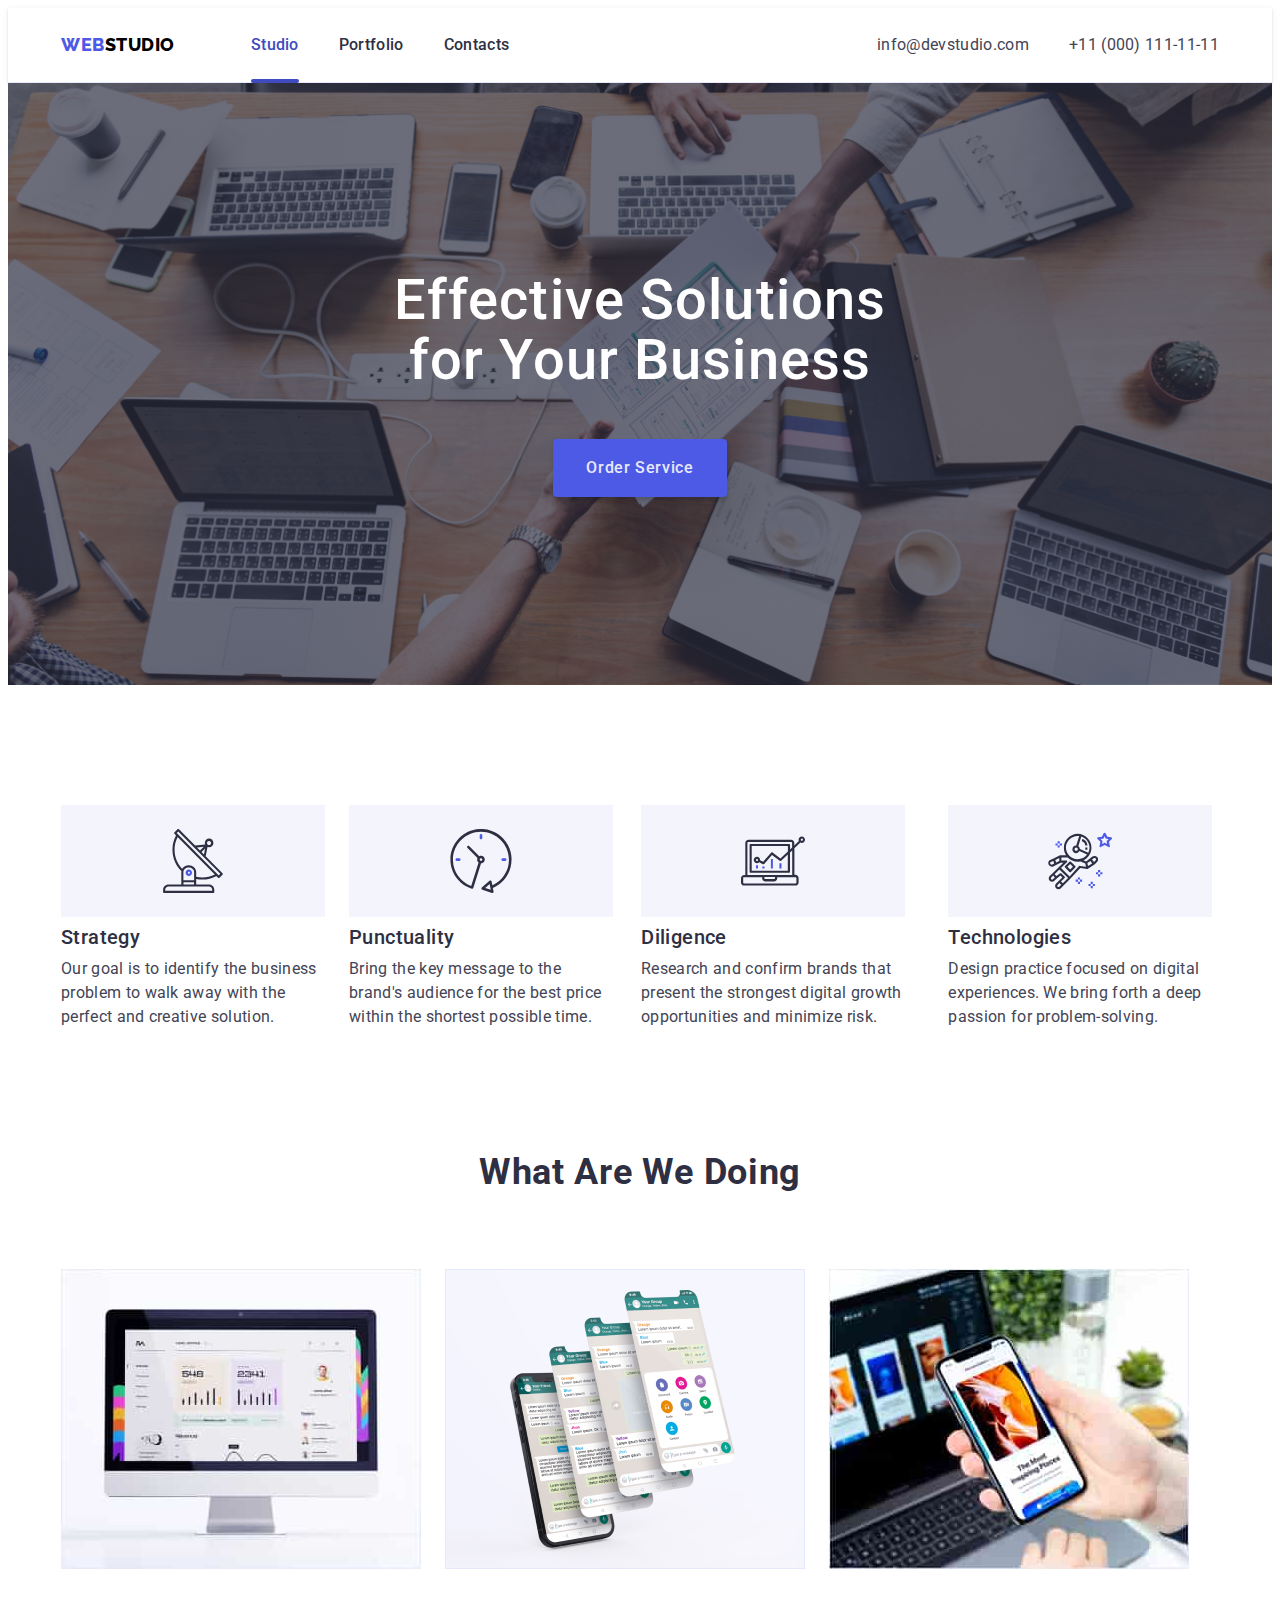
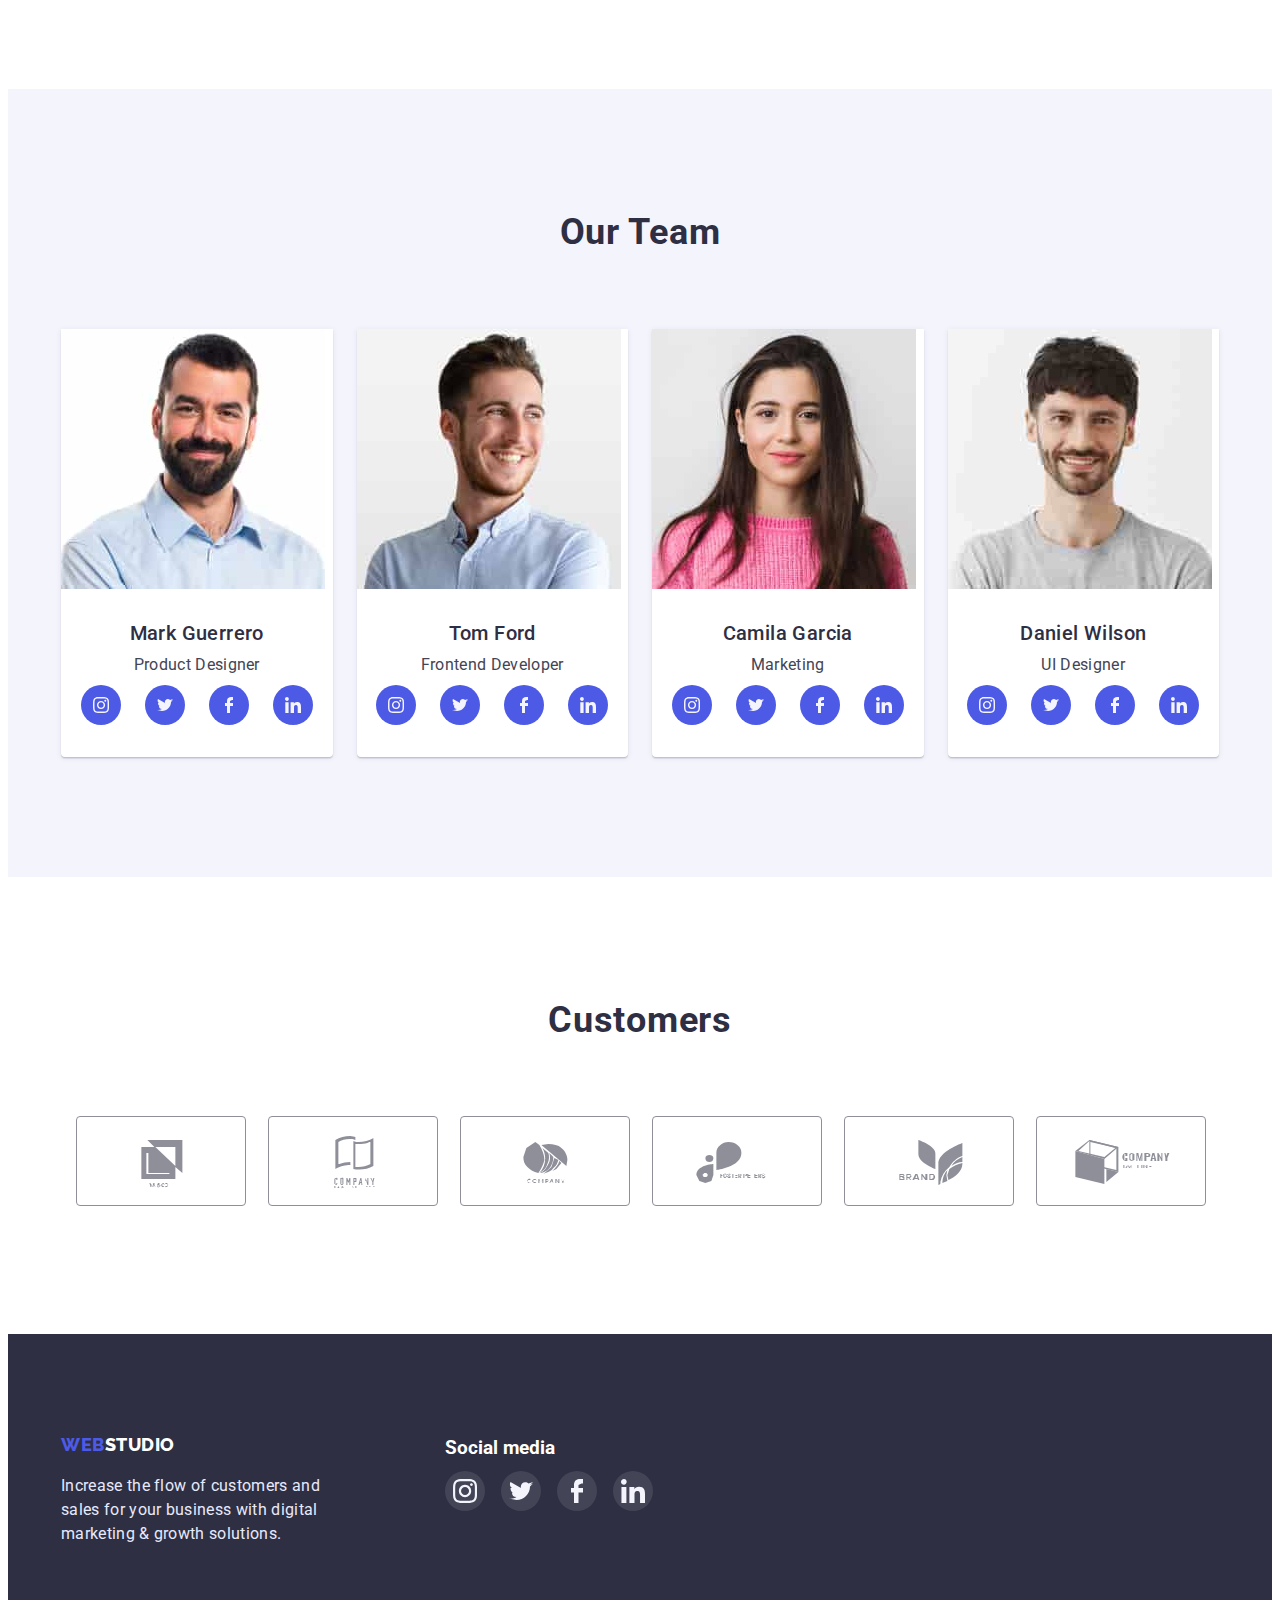
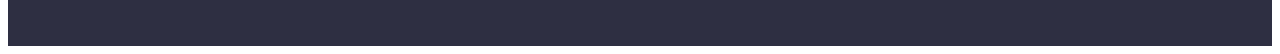
==== index.html @ a44767cc "1" ====
<!DOCTYPE html>
<html lang="en">
<head>
  <meta charset="UTF-8">
  <meta http-equiv="X-UA-Compatible" content="IE=edge">
  <meta name="viewport" content="width=device-width, initial-scale=1.0">
  <title>WebStudio</title>

  <link rel="preconnect" href="https://fonts.googleapis.com">
  <link rel="preconnect" href="https://fonts.gstatic.com" crossorigin>
  <link href="https://fonts.googleapis.com/css2?family=Raleway:wght@800&family=Roboto:wght@400;500;700;900&display=swap" rel="stylesheet">

 <link rel="stylesheet" href="https://cdnjs.cloudflare.com/ajax/libs/modern-normalize/1.1.0/modern-normalize.min.css" 
  integrity="sha512-wpPYUAdjBVSE4KJnH1VR1HeZfpl1ub8YT/NKx4PuQ5NmX2tKuGu6U/JRp5y+Y8XG2tV+wKQpNHVUX03MfMFn9Q=="
  crossorigin="anonymous"
  referrerpolicy="no-referrer" />

  <link rel="stylesheet" href="./css/styles.css">
</head>
<body>
  <header class="header">
    <div class="container">
      <div class="header-container">
    <nav class="header-nav">
      <a class="webstudio-stayll" href="./index.html"> <span class="header-web">Web</span><span class="header-studio">Studio</span></a>
      <ul class="header-menu">
       <li><a class="header-link carent" href="">Studio</a></li>
       <li><a class="header-link" href="./portfolio.html">Portfolio</a></li>
       <li><a class="header-link" href="">Contacts</a></li>
      </ul>
    </nav>
    <address class="address-all" >
      <ul class="header-menu">
        <li><a class="header-address" href="mailto:info@devstudio.com">info@devstudio.com</a></li>
        <li><a class="header-address" href="tel:+110001111111">+11 (000) 111-11-11</a></li>      
      </ul>
    </address>
    </div>
    </div>
  </header>
  <main>
   <section class="maim-stayl">
    <div class="container">
      <h1 class="main-title">Effective Solutions <br/>
        for Your Business</h1>
        <button  type="button"class="test-button"data-modal-open>Order Service</button>
    </div>
   </section>   
      <section class="section">
        <div class="container">
        <h2 class="visually-hidden">Advantages</h2>
      <ul class="hidden-container">
        <li class="section-hider-our">
          <div class="icon-item">
            <svg class="icon-svg">
              <use href="./images/icons.svg#icon-icon1"></use>
            </svg>
          </div>
           <h3 class="section-title-our">Strategy</h3>
           <p class="section-text-our" >Our goal is to identify the business
              problem to walk away with the perfect and creative solution.</p>

        </li>
        <li class="section-hider-our">
          <div class="icon-item">
            <svg class="icon-svg">
              <use href="./images/icons.svg#icon-icon2"></use>
            </svg>
          </div>
          <h3 class="section-title-our" >Punctuality</h3>
          <p class="section-text-our">Bring the key message to the brand's audience for the best price within the shortest possible time.</p>
        </li>
        <li class="section-hider-our">
          <div class="icon-item">
            <svg class="icon-svg">
              <use href="./images/icons.svg#icon-icon3"></use>
            </svg>
          </div>
          <h3 class="section-title-our" >Diligence</h3>
          <p class="section-text-our" >Research and confirm brands that present the strongest digital growth opportunities and minimize risk.</p>
        </li>
        <li class="section-hider-our">
          <div class="icon-item">
            <svg class="icon-svg">
              <use href="./images/icons.svg#icon-icon4"></use>
            </svg>
          </div>
           <h3 class="section-title-our" >Technologies</h3>
            <p class="section-text-our">Design practice focused on digital experiences. We bring forth a deep passion for problem-solving.</p>
        </li>
      </ul>   
        </div>                                           
    </section>
    <section class="section-doing" >
      <div class="container">
       <h2 class="section-styl">What are we doing</h2>  
       <ul class="doing-container"> 
         <li><img src="./images/rectangle70.jpg" alt="rectangle70" width="360" height="300"></li>
         <li><img src="./images/rectangle71.jpg" alt="rectangle71" width="360" height="300"></li>
         <li><img src="./images/rectangle72.jpg" alt="rectangle72" width="360" height="300"></li>
       </ul> 
       </div>
    </section>
    <section class="section-team">
      <div class="container">
      <h2 class="section-styl">Our Team</h2>
      <ul class="container-section-fon">              
        <li class="section-fon" >
          <img src="./images/img1.jpg" alt="Mark" width="264" height="260"/>
         <div class="total-info">
          <h3 class="section-title">Mark Guerrero</h3>
          <p class="section-text">Product Designer</p>   

         <ul class="social-list">
          <li class="social-item">
            <a class="social-link" href="">
            <svg class="social-icon">
              <use href="./images/icons.svg#icon-instagram"></use>
            </svg>
          </a></li>
          <li class="social-item" >
            <a class="social-link"  href="">
            <svg class="social-icon">
              <use href="./images/icons.svg#icon-twitter"></use>
            </svg>
          </a></li>
          <li class="social-item">
            <a class="social-link" href="">
            <svg class="social-icon" >
              <use href="./images/icons.svg#icon-facebook"></use>
            </svg>
          </a></li>
          <li class="social-item">
            <a class="social-link" href="">
            <svg class="social-icon">
              <use href="./images/icons.svg#icon-linkedin"></use>
            </svg>
          </a></li>
         </ul>

          </div>
        </li>
        <li class="section-fon">
          <img src="./images/img2.jpg" alt="Tom" width="264" height="260"/>
          <div class="total-info">
          <h3 class="section-title">Tom Ford</h3>
          <p class="section-text">Frontend Developer</p>
          <ul class="social-list">
            <li class="social-item">
              <a class="social-link" href="">
              <svg class="social-icon">
                <use href="./images/icons.svg#icon-instagram"></use>
              </svg>
            </a></li>
            <li class="social-item" >
              <a class="social-link"  href="">
              <svg class="social-icon">
                <use href="./images/icons.svg#icon-twitter"></use>
              </svg>
            </a></li>
            <li class="social-item">
              <a class="social-link" href="">
              <svg class="social-icon" >
                <use href="./images/icons.svg#icon-facebook"></use>
              </svg>
            </a></li>
            <li class="social-item">
              <a class="social-link" href="">
              <svg class="social-icon">
                <use href="./images/icons.svg#icon-linkedin"></use>
              </svg>
            </a></li>
           </ul>
          </div>
        </li>
        <li class="section-fon" >
           <img src="./images/img3.jpg" alt="Camila" width="264" height="260"/>
           <div class="total-info">
            <h3 class="section-title">Camila Garcia</h3>
             <p class="section-text">Marketing</p>
             <ul class="social-list">
              <li class="social-item">
                <a class="social-link" href="">
                <svg class="social-icon">
                  <use href="./images/icons.svg#icon-instagram"></use>
                </svg>
              </a></li>
              <li class="social-item" >
                <a class="social-link"  href="">
                <svg class="social-icon">
                  <use href="./images/icons.svg#icon-twitter"></use>
                </svg>
              </a></li>
              <li class="social-item">
                <a class="social-link" href="">
                <svg class="social-icon" >
                  <use href="./images/icons.svg#icon-facebook"></use>
                </svg>
              </a></li>
              <li class="social-item">
                <a class="social-link" href="">
                <svg class="social-icon">
                  <use href="./images/icons.svg#icon-linkedin"></use>
                </svg>
              </a></li>
             </ul>
             </div>
        </li>
          <li class="section-fon">
              <img src="./images/img4.jpg" alt="Daniel" width="264" height="260"/>
              <div class="total-info">
              <h3 class="section-title">Daniel Wilson</h3>
              <p class="section-text">UI Designer</p>
              <ul class="social-list">
                <li class="social-item">
                  <a class="social-link" href="">
                  <svg class="social-icon">
                    <use href="./images/icons.svg#icon-instagram"></use>
                  </svg>
                </a></li>
                <li class="social-item" >
                  <a class="social-link"  href="">
                  <svg class="social-icon">
                    <use href="./images/icons.svg#icon-twitter"></use>
                  </svg>
                </a></li>
                <li class="social-item">
                  <a class="social-link" href="">
                  <svg class="social-icon" >
                    <use href="./images/icons.svg#icon-facebook"></use>
                  </svg>
                </a></li>
                <li class="social-item">
                  <a class="social-link" href="">
                  <svg class="social-icon">
                    <use href="./images/icons.svg#icon-linkedin"></use>
                  </svg>
                </a></li>
               </ul>
              </div>
            </li>
            </div>
      </ul>  
      
        </div>                           
    </section>   
      <section class="section-customers">
        <div class="container">
        <h2 class="section-styl">Customers</h2>
        <ul class="customers-container">
          <li class="customers-itam">
            <a class="customers-link" href="">
            <svg class="customers-cli">
              <use href="./images/icons.svg#icon-logo1"></use>
            </svg>
          </a>
        </li>
          <li class="customers-itam">
            <a class="customers-link" href="">
            <svg class="customers-cli" >
              <use href="./images/icons.svg#icon-logo2"></use>
            </svg>
          </a>
        </li>
        <li class="customers-itam">
          <a class="customers-link" href="">
          <svg class="customers-cli" >
            <use href="./images/icons.svg#icon-logo3"></use>
          </svg>
        </a>
      </li>
      <li class="customers-itam">
        <a class="customers-link" href="">
        <svg class="customers-cli" >
          <use href="./images/icons.svg#icon-logo4"></use>
        </svg>
      </a>
    </li>
    <li class="customers-itam">
      <a class="customers-link" href="">
      <svg class="customers-cli" >
        <use href="./images/icons.svg#icon-logo5"></use>
      </svg>
    </a>
  </li>
  <li class="customers-itam">
    <a class="customers-link" href="">
    <svg class="customers-cli" >
      <use href="./images/icons.svg#icon-logo6"></use>
    </svg>
  </a>
</li>
        </ul>
        </div>
      </section>          
  </main>
  <footer class="footer-stayl">
    <div class="container">   
      <div class="info-footer">
    <a class="webstudio-stayll" href="./index.html"> 
      <span class="footet-web">Web</span><span class="footer-studio">Studio</span>
    </a>
    <p class="footer-text">Increase the flow of customers and sales for your 
      business with digital marketing & growth solutions.
    </p>
    </div>
      <div class=" Social-footer">
    <h3 class="social-media">Social media</h3>
    <ul class="social-list-footer">
      <li class="social-item-footer">
        <a class="social-link-footer" href="">
        <svg class="social-icon-footer">
          <use href="./images/icons.svg#icon-instagram"></use>
        </svg>
      </a></li>
      <li class="social-item-footer" >
        <a class="social-link-footer"  href="">
        <svg class="social-icon-footer">
          <use href="./images/icons.svg#icon-twitter"></use>
        </svg>
      </a></li>
      <li class="social-item-footer">
        <a class="social-link-footer" href="">
        <svg class="social-icon-footer" >
          <use href="./images/icons.svg#icon-facebook"></use>
        </svg>
      </a></li>
      <li class="social-item-footer">
        <a class="social-link-footer" href="">
        <svg class="social-icon-footer">
          <use href="./images/icons.svg#icon-linkedin"></use>
        </svg>
      </a></li>
     </ul>
     </div>
   </div>
  </footer>
<div class="backdrop is-hidden"data-modal>
  <div class="modal">
    <button class="modal-close" type="button"data-modal-close>
    <svg class="close-icon">
      <use href="./images/icons.svg#icon-close"></use>
    </svg></button>
    
     <div class="name-modal-box"> 
      
    <h2 class="name-modal">Leave your contacts and we will call you back</h2>
    
    <form name="contact-form" autocomplete="off"novalidate >    

             
      <label class="label" for="user-name">Name
      <div class="contact-form-all">
         <input class="input-all" id="user-name" type="text" name="user-name"id="user-comment" />
          <svg class="contact-form-icon" >
            <use href="./images/icons.svg#icon-person"></use>
          </svg>
          </div></label>

         <label class="label" for="user-phone">Phone
         <div class="contact-form-all">
         <input class="input-all" id="user-name" type="text" name="user-name"id="user-comment" />
          <svg class="contact-form-icon" >
            <use href="./images/icons.svg#icon-phone"></use>
          </svg>
          </div></label>

        
         <label class="label" for="user-email">Email
         <div class="contact-form-all">
          <input class="input-all" id="user-name" type="text" name="user-name"id="user-comment" />
           <svg class="contact-form-icon" >
             <use href="./images/icons.svg#icon-email"></use>
           </svg>
           </div></label>
         </form>

          <form class="label-comment">
         <label class="label textarea-all " for="user-comment">Comment
         <textarea class="textarea"name="user-comment" id="user-comment"placeholder="Text input"
         ></textarea></label>
        </form>

        <form class="rivat-all">
          <p class="rivat">I accept the terms and conditions of the Privacy Policy</p>
        </form>

        <div class="button-submit-bloc">
          <button class="button-submit test-button" type="submit">Send</button>
        </div>
  
      
</div>
  <script src="./js/modal.js"></script>
 </body>
</html>
---- css/styles.css ----
:root{
  --first-bg-color: #4D5AE5;
  --bg-color: #404BBF;
  --titli-text-color:#2E2F42;
  --color-social: #31D0AA;
  --primary-text-color: #434455;
  --color-grau: #8e8f99;
  --cecond-tx-color: #E7E9FC;
  --second-bg-color:#F4F4FD;
  --accent-color:#FFFFFF;
  --color-background-primary:#FFFFFF;
}
ul{
  margin: 0;
  padding: 0;
  list-style-type:none ;
}
p,h1,h2,h3,h4,h5,h6{
  margin-top: 0;
  margin-bottom: 0px;
}
  
img{
  max-width: 100%;
 height: auto;
 display: block;
 object-fit: cover;
}
body{
  color:var(--primary-text-color) ;
  background-color:var(--accent-color);
  font-family:'Roboto',sans-serif;
  font-weight: 400;
  font-size: 16px;
  line-height: 1.5;
}
.webstudio-stayll{
  text-decoration:none ;
  font-family:'Raleway',sans-serif;
  font-weight: 800;
  font-size: 18px;
  line-height:1.33; 
  letter-spacing:0.03em;
  text-transform: uppercase;
}
.header{
  border-bottom:1px solid var(--cecond-tx-color);
  box-shadow:0px 2px 1px rgba(46, 47, 66, 0.08), 0px 1px 1px rgba(46, 47, 66, 0.16), 0px 1px 6px rgba(46, 47, 66, 0.08);
}
.header-web{
  color:var(--first-bg-color);
}
.header-studio{
  color: #000;
}
.container{
  width: 100%;
  max-width: 1158px;
  margin: 0 auto;
  padding: 0 15px ;
}
.container-section-fon{
  display: flex;
    max-width: 100%;
    gap: 24px;
}
.header-container{
  display: flex;
  align-items: center;
}
.section-hider-our{
  flex-basis:calc((100%-72px)/4);
}
.header-nav{
  display: flex;
  align-items: center;
  gap: 76px; 
}
.address-all{
  margin-left: auto;
}
.header-menu{
  display: flex;
  gap: 40px;
}
.header-link{
  text-decoration:none ;
  color:var(--titli-text-color);
   font-weight: 500;
   font-size: 16px;
   line-height:1.5;
  padding-top: 25px;
  padding-bottom: 25px;
  letter-spacing: 0.02em;
  display: block;
position: relative;
transition: color 250ms  cubic-bezier(0.4, 0, 0.2, 1);
}

.carent::after{
  position: absolute;
  bottom: -1px;
  display: block;
  border-radius: 2px;
  width: 100%;
  height: 4px;
  background-color:currentColor; 
  content:'' ;
  color:var(--bg-color);
}

.header-link:hover,
.header-link:focus {
color:var(--bg-color);
}
.carent{
color: var(--bg-color);
}

.header-address:last-child{
  text-decoration:none ;
  color:var(--primary-text-color);
   letter-spacing: 0.02em;
   font-style: normal;
   padding: 24px 0px;
   display: block;
   transition: color 250ms  cubic-bezier(0.4, 0, 0.2, 1);
   
   }
  .header-address:last-child:hover,
  .header-address:last-child:focus{
    color: var(--bg-color);
    
  }
.maim-stayl{
  padding: 188px 0;
  text-align: center;
  background-color: var(--titli-text-color);
  background-image:linear-gradient(rgba(46, 47, 66, 0.7),rgba(46, 47, 66, 0.7)),
   url(../images/people-office.jpg);
  background-repeat: no-repeat;
  background-position: center; 
  background-size:cover;
  max-width: 1440px;
  margin: auto;
} 
 
.main-title {
  color:var(--accent-color);
  font-weight: 500;
  font-size: 56px;
  line-height:1.07;
  letter-spacing:0.02em;
  margin-bottom: 48px;
  text-align: center;
  font-style: normal;
}
.test-button {
background-color:var(--first-bg-color);
color:var(--cecond-tx-color);
border-radius: 4px;
font-family:inherit;
letter-spacing:0.04em;
font-size:16px;
line-height:1.5;
cursor: pointer;
padding: 16px 32px;
font-weight: 500;
border: 1px solid  transparent;
box-shadow: 0px 4px 4px rgba(0, 0, 0, 0.15);
transition: background-color 250ms  cubic-bezier(0.4, 0, 0.2, 1);;
}

.test-button:hover,
.test-button:focus {

background-color: var(--bg-color);

}
.section{
 padding-top: 120px;
}
.section-doing{
  padding-top:  120px;
  padding-bottom: 120px;
}
.secteon{
  padding-top: 96px;
  padding-bottom: 120px;
}
.visually-hidden {
  position: absolute;
    white-space: nowrap;
    width: 1px;
    height: 1px;
    overflow: hidden;
    border: 0;
    padding: 0;
    clip: rect(0 0 0 0);
    clip-path: inset(50%);
    margin: -1px;
}
.hidden-container{
  display: flex;
  gap: 24px;
}
.section-decor a {
  text-decoration: none; 
}
.section-decor{
  display: flex;
  flex-wrap: wrap;
  gap: 48px 24px;
}
.section-decor-ferst{
  flex-basis:calc((100% - 48px) / 3);
}
.section-decor-shad{
  display: block;
  transition:box-shadow 250ms  cubic-bezier(0.4, 0, 0.2, 1);
}
.decor-pfoto{
  padding:  32px 16px;
  border: 1px solid var(--cecond-tx-color);
  border-top: none; 
}
.decor-description{
  position: absolute;
  top: 0;
  left: 0;
  width: 100%;
  height: 100%;
  background-color:var(--first-bg-color) ;
  color: var(--second-bg-color);
  transform: translateY(100%);
  transition: transform 250ms;
transition-timing-function: cubic-bezier(0.4, 0, 0.2, 1);
}
.section-decor-shad:hover
.decor-description{
  transform: translateY(0);
}
.decor-imge{
position: relative;
overflow: hidden;
}
.decor-imge-info{
  width: 296px;
  height: 96px;
  text-align: left;
  padding-left: 32px;
  padding-top:  40px; 
}
.section-decor-shad:hover{
box-shadow:0px 1px 6px rgba(46, 47, 66, 0.08), 0px 1px 1px rgba(46, 47, 66, 0.16), 0px 2px 1px rgba(46, 47, 66, 0.08); ;
}
.section-title{
  color:var(--titli-text-color); 
   font-weight: 500;
   font-size: 20px;
   line-height:1.2;
   letter-spacing:0.02em;
   margin: 0 auto;
   text-align: center;
}
.section-title-our{
  color:var(--titli-text-color); 
   font-weight: 500;
   font-size: 20px;
   line-height:1.2;
   letter-spacing:0.02em;   
}
.section-title-pfoto{
  color:var(--titli-text-color); 
   font-weight: 500;
   font-size: 20px;
   line-height: 1.2;
   letter-spacing: 0.02em;  
}
.section-text-pfoto{
  color:var(--primary-text-color);
  font-size: 16px;
  line-height:1.5;
  letter-spacing:0.02em;
  margin-top: 8px;
}
.section-text-our{
  color:var(--primary-text-color);
 font-size: 16px;
 line-height:1.5;
 letter-spacing:0.02em;
 margin-top: 8px;
 }
.section-text{
 color:var(--primary-text-color);
 font-size: 16px;
 line-height:1.5;
 letter-spacing:0.02em;
text-align: center;
margin-top: 8px;
}
.section-styl{
  color:var(--titli-text-color);
   font-weight: 700;
   font-size: 36px;
   line-height:1.33;
   letter-spacing:0.02em;
   text-align: center;
   text-transform: capitalize;
   margin-bottom: 72px;
}
.doing-container{
  display: flex;
  gap: 24px;
}
.about-piple{
  background-color:var(--second-bg-color);
}
.team-container{
  width: 1158px;
  padding-left: 15px;
  padding-right: 15px;
  margin-left: auto;
  margin-right: auto;
  display: flex;
  gap: 24px; 
}
.section-team{
background-color:var(--second-bg-color); 
padding: 120px 0;
}
/* cоц сети */
.social-list{
  display: flex;
  gap: 24px;
  justify-content: center;
  margin-top: 8px;
}
.social-icon {
width: 16px;
height: 16px;
fill: var(--color-background-primary);
}
.social-item {
  width: 40px;
  height: 40px;
}
.social-link {
  display:flex;
  align-items: center;
  justify-content: center;
  width: 100%;
  height: 100%;
  background-color: var(--first-bg-color);
  border-radius:50%; 
  transition:background-color 250ms  cubic-bezier(0.4, 0, 0.2, 1); ;
}
.footer-stayl{
  background-color:var(--titli-text-color);
gap: 120px;
padding-top: 100px;
padding-bottom: 100px;   
}
.footer-stayl .container{
  display: flex;
}
.section-fon{
  background-color:var(--accent-color);
 flex-basis:calc((100% - 72px) / 4);
 border-radius:  0px 0px 4px 4px;
 box-shadow: 0px 1px 6px rgba(46, 47, 66, 0.08), 0px 1px 1px rgba(46, 47, 66, 0.16), 0px 2px 1px rgba(46, 47, 66, 0.08);
}
.total-info{
text-align: center;
padding-top: 32px;
padding-bottom: 32px;
}
.webstudio-stayll{
  color:var(--accent-color);
   font-family:'Raleway', sans-serif;
   font-weight: 800;
   font-size: 18px;
   line-height:1.16;
   letter-spacing:0.03em; 
}
.footer-studio{
  color:var(--accent-color); 
}
.footet-web{
  color:var(--first-bg-color);
}
.footer-text{
  color:var(--cecond-tx-color) ;
   font-size: 16px;
   line-height:1.5;
   letter-spacing:0.02em;
   width: 264px;  
   margin-top: 16px;
}

.button-secondary{
  background-color:var(--second-bg-color);
  color:var(--first-bg-color);
  border-radius: 4px;
   font-family:'Roboto', sans-serif;
   font-style: normal;
   font-weight: 500;
   font-size: 16px;
   line-height:1.5;
   cursor: pointer;
   letter-spacing:0.04em ;
   padding: 12px 24px;
   height: 48px;
   border: 1px solid var(--cecond-tx-color);
   transition-property:background-color,color, border-color, box-shadow;
   transition-duration: 250ms  cubic-bezier(0.4, 0, 0.2, 1);
   transition-timing-function: cubic-bezier(0.4, 0, 0.2, 1); 
} 
.button-secondary:hover,
.button-secondary:focus{
  background-color:var(--first-bg-color);
  color: var(--accent-color);
  border-color: transparent;
  box-shadow:0px 3px 1px rgba(0, 0, 0, 0.1),
   0px 2px 1px rgba(0, 0, 0, 0.08),
   0px 2px 2px rgba(0, 0, 0, 0.12); 
}
.button-menu{
    display:flex;
    flex-direction: row;
    justify-content: center;
    align-items: center;
    gap: 24px;
    margin-bottom: 72px;    
}
.customers-container{
  display: flex;
  justify-content: center;
  gap: 24px;
}
.customers-itam{
 width: 168px; 
 height: 88px; 
 
}
.customers-link{
  display: flex;
 width: 100%;
  height: 100%;
 justify-content: center;
 align-items: center;
 color: var(--color-grau);
 border: 1px solid var(--color-grau);
 border-radius: 4px;
 transition:color 250ms cubic-bezier(0.4, 0, 0.2, 1), border-color 250ms cubic-bezier(0.4, 0, 0.2, 1);
}
.customers-cli{
width: 104px;
height: 56px;
fill: currentColor;

}
.section-customers{
  padding-top: 120px;
  padding-bottom: 130px;
}

.customers-link:focus,
.customers-link:hover{
  color:var(--first-bg-color) ;
  border-color:var(--first-bg-color) ;
}
.icon-item{
  width:264px ;
  display: flex;
  justify-content: center;
  align-items: center;
  height: 112px;
  margin-bottom: 8px ;
  background-color:var(--second-bg-color);
}
.icon-svg{
  width: 64px;
  height: 64px;
}
.Social-footer{
  width: 208px;
  height: 80px;
  margin-left: 120px;
  margin-right: auto;
}
.social-list-footer{
  display: flex;
  gap: 16px;
  justify-content: center;
  margin-top: 8px;
}
.social-icon-footer {
width: 24px;
height: 24px;
fill: var(--second-bg-color);
}
.social-item-footer {
  width: 40px;
  height: 40px;
}
.social-link-footer {
  display:flex;
  align-items: center;
  justify-content: center;
  width: 100%;
  height: 100%;
  background-color:var(--primary-text-color);
  border-radius:50%; 
  transition: background-color 250ms  cubic-bezier(0.4, 0, 0.2, 1);
}
.social-media{
  color: var(--color-background-primary);
}
 
 .social-link-footer:hover,
 .social-link-footer:focus{
  background-color: var(--color-social);
}
.social-link:hover,
.social-link:focus{
  background-color: var(--bg-color);
}
/*modal*/
.backdrop{
  position: fixed;
  left: 0;
  top: 0;
  width: 100%;
  height: 100%;
  padding: 20px 0;
 transition:opacitiy 250ms cubic-bezier(0.4, 0, 0.2, 1), visibility 250ms cubic-bezier(0.4, 0, 0.2, 1);
 background: rgba(46, 47, 66, 0.4); 
 opacity: 1;
}
.modal{
  display: flex;
  flex-direction: row-reverse;
  position: absolute;
  top: 50%;
  left: 50%;
  transform: translate(-50%, -50%);
 overflow: auto;
  width: 100%;
  height: 100%;
  padding: 20px 20px;
  max-width: 408px; 
  max-height: 576px; 
  background-color: #FcFcFc;
  box-shadow: 0px 1px 1px rgba(0, 0, 0, 0.14),
   0px 1px 3px rgba(0, 0, 0, 0.12), 
   0px 2px 1px rgba(0, 0, 0, 0.2); 
    border-radius:4px ;
    opacity: 1;
    transition: transform 520ms cubic-bezier(0.4, 0, 0.2, 1);
}
 .modal-close{
  position: absolute;
  height: 24px;
  width: 24px;
  border:1px solid rgba(0, 0, 0, 0.1); 
  border-radius: 50%;
  cursor: pointer;
  transition-property: color, background-color;
  background-color: var(--cecond-tx-color);
  color: black;
  transition-duration: 250ms;
  transition-timing-function: cubic-bezier(0.4, 0, 0.2, 1);
  }
.backdrop.is-hidden{
 opacity: 0;
 visibility: hidden;
 pointer-events: none;
}
.close-icon{
  width: 8px;
  height: 8px;
  fill: currentColor;
}
  .modal-close:hover, 
  .modal-close:focus{
  background-color: var(--first-bg-color);
  color: var(--second-bg-color);
}
.name-modal{
  
  font-family: inherit;
  font-style: normal;
  width: 360px;
  height: 24px ;
  font-size:16px ;
  font-weight: 500;
  line-height: 1.5;
  text-align:left;
  letter-spacing: 0.02em;
  color: var(--titli-text-color);

  
}
.name-modal-box{
   margin-top: 24px;
   padding-top: 24px;
   
}
.label{
  display: block;
  letter-spacing: 0.01em;
  color: var(--color-grau);
  margin-bottom: 8px;
  width: 360px;
  height: 58px;
  font-weight: 400;
  font-size: 12px;
  line-height: 14px;
}
.textarea{
  resize: none;
  width: 100%;
  height: 100%;
  border-radius: 4px;
}
.label-comment{
  width: 360px;
  height: 120px;
  
}
.contact-form-icon{
  width:18px ;
  height:18px ;
position: absolute;
left: 0;
top: 50%;


}
.contact-form-all{
 
  left: 0;
  right: 0;
  position: relative;
 
}
.input-all{
  padding-left: 16px;
  padding: 3px 0px 3px 0px;
  gap: 4px;
  width: 360px;
  height: 40px;
   border-radius: 4px;
  border:1.25px solid var(--color-grau); 
  
}
.contact-form-all:hover,
.contact-form-all:focus{
  color: var(--bg-color);
}
.button-submit{
  display: inline-block;
}
.button-submit-bloc{
  text-align: center;
  margin-top: 24px;
 
}
.rivat{
  display: flex;
  flex-direction: column;
  align-items: center;
  padding: 0px;
  gap: 8px;
  font-weight:400 ;
  font-size: 12px;
  margin-top: 16px;
  
}
.rivat-all{
  width: 360px;
  height: 16px;
 border:1px solid var(--color-grau);
  box-sizing: border-box;
}
.textarea-all{
  width: 360px;
  height: 138px; 
  
}
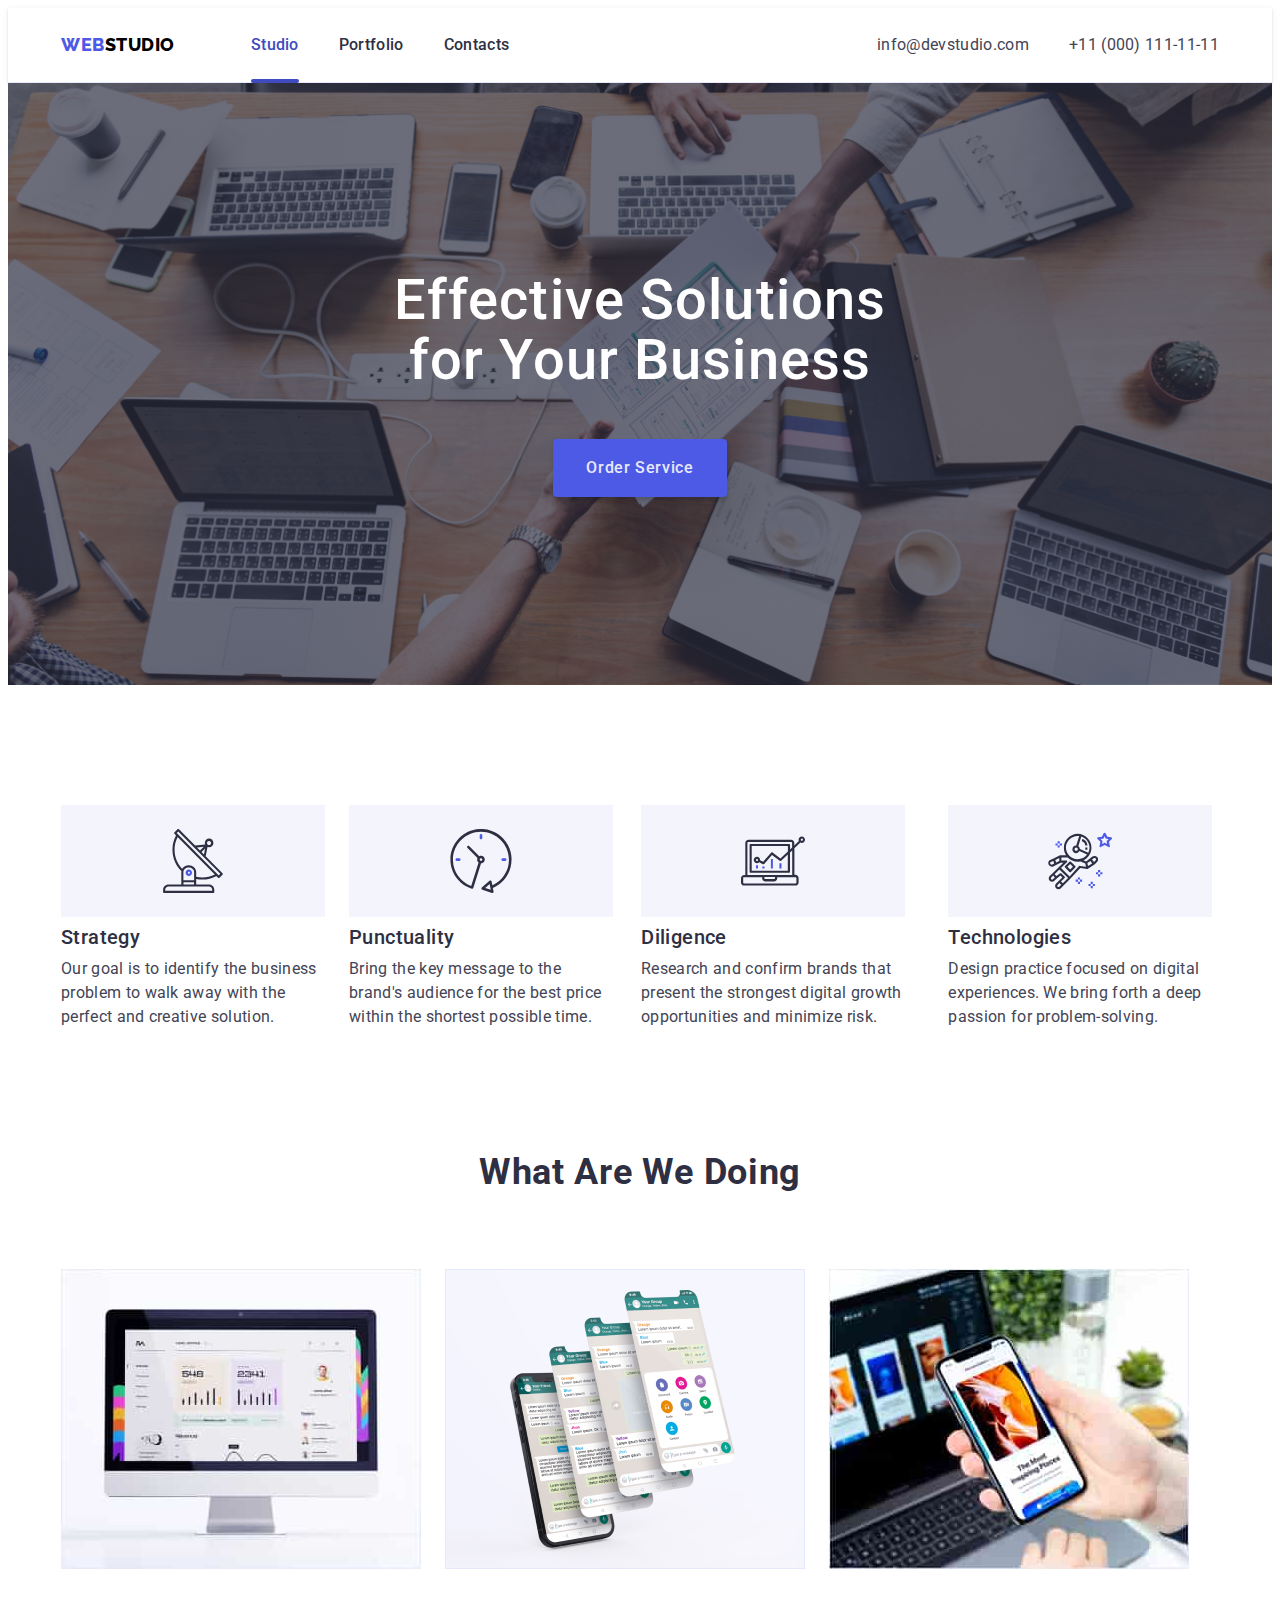
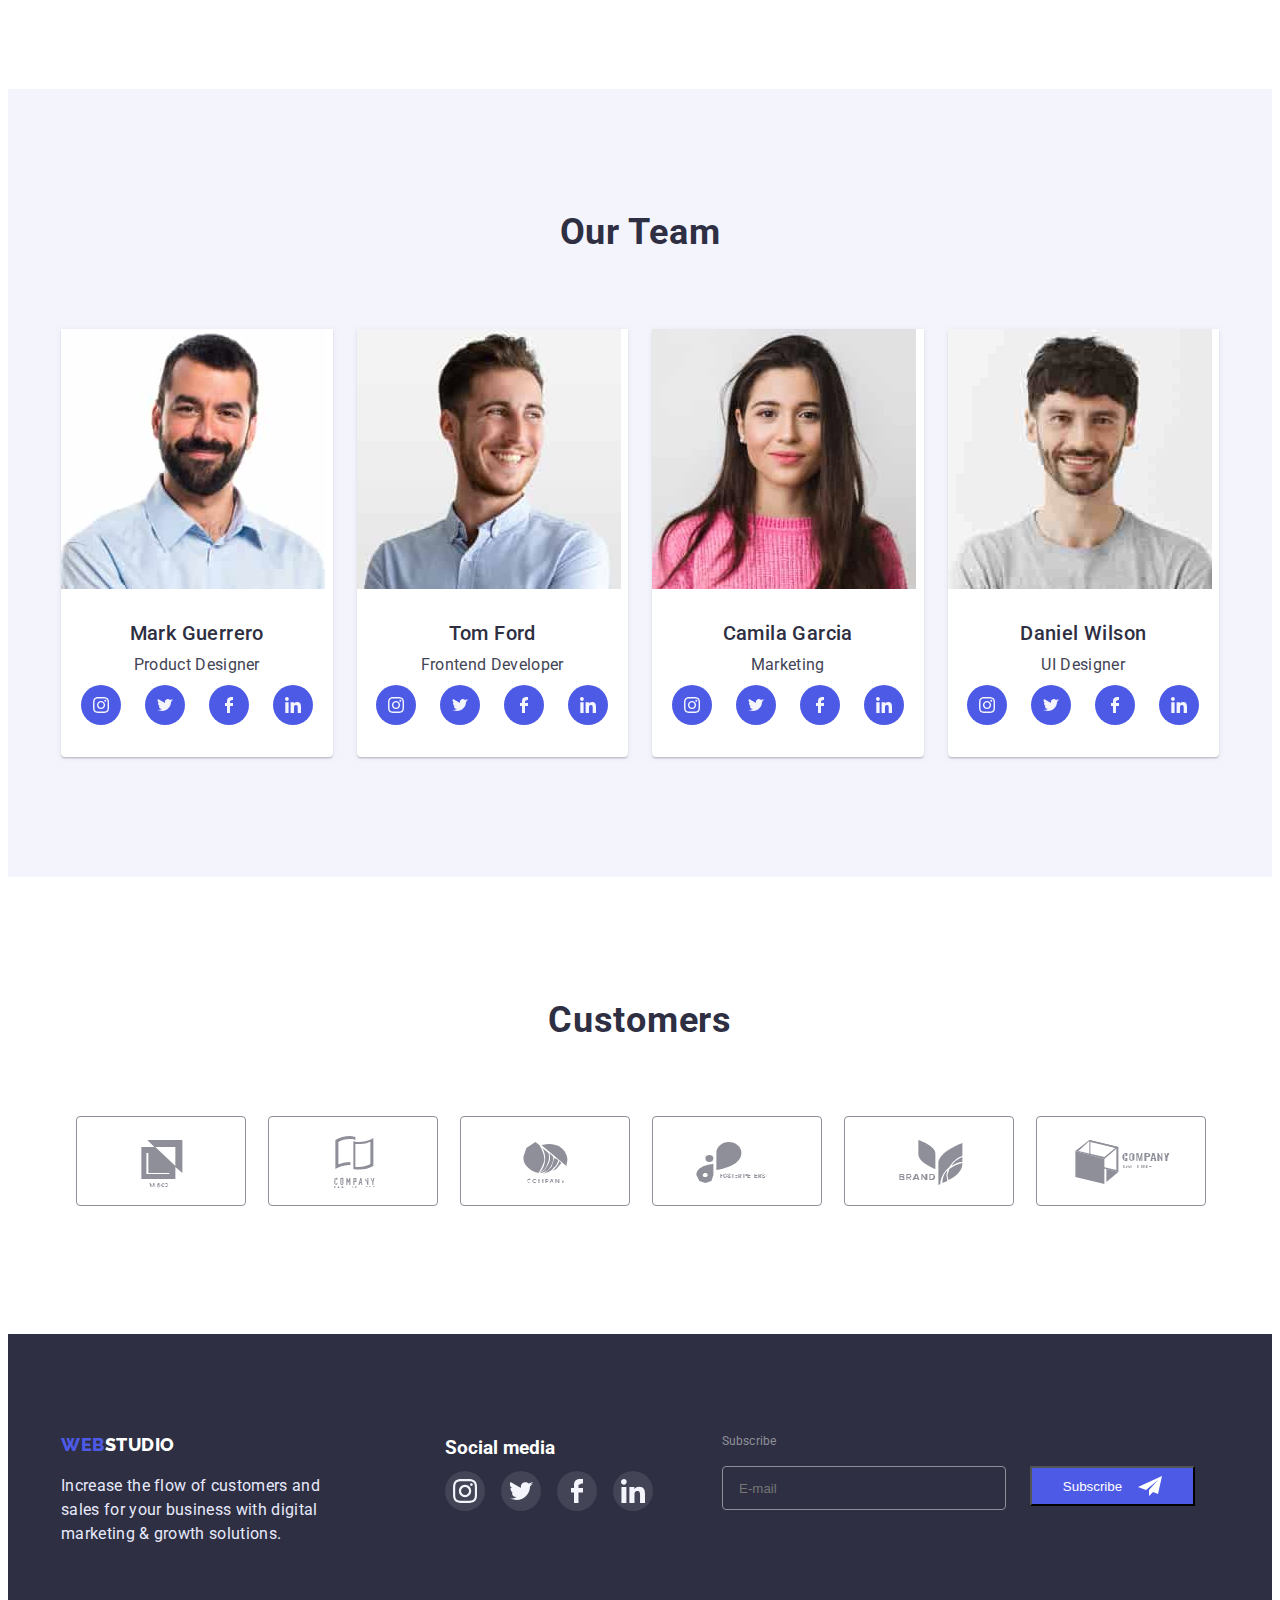
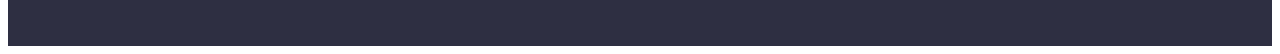
==== commit b1dcde0d: "1" ====
--- a/index.html
+++ b/index.html
@@ -333,6 +333,19 @@
       </a></li>
      </ul>
      </div>
+     <div>
+      <label class="label label-footer" for="user-email">Subscribe</label>
+        <div class="contact-form-all">
+         <input class="input-all input-all-footer" id="user-name" type="email" name="user-name"id="user-comment" placeholder="E-mail"/>
+          </div>
+     </div>
+     <div class="button-submit-bloc button-submit-bloc-footer">
+      <button class=" button-footer" type="submit">Subscribe
+        <svg class=" icon-footer">
+          <use href="./images/icons.svg#icon-frame"></use>
+        </svg>
+      </button>
+    </div>
    </div>
   </footer>
 <div class="backdrop is-hidden"data-modal>
@@ -346,50 +359,58 @@
       
     <h2 class="name-modal">Leave your contacts and we will call you back</h2>
     
-    <form name="contact-form" autocomplete="off"novalidate >    
-
-             
+    <form  name="contact-form" autocomplete="off"novalidate >  
+       <div class="label" >              
       <label class="label" for="user-name">Name
       <div class="contact-form-all">
-         <input class="input-all" id="user-name" type="text" name="user-name"id="user-comment" />
+         <input class="input-all" id="user-name" type="text" name="user-name"id="user-comment" autofocus required />
           <svg class="contact-form-icon" >
             <use href="./images/icons.svg#icon-person"></use>
           </svg>
-          </div></label>
-
-         <label class="label" for="user-phone">Phone
+          </div>
+        </label>
+         </div> 
+          <div class="label">
+          <label class="label" for="user-phone">Phone
          <div class="contact-form-all">
-         <input class="input-all" id="user-name" type="text" name="user-name"id="user-comment" />
+         <input class="input-all" id="user-name" type="tel" name="user-name"id="user-comment" />
           <svg class="contact-form-icon" >
-            <use href="./images/icons.svg#icon-phone"></use>
+            <use class="icon" href="./images/icons.svg#icon-phone"></use>
           </svg>
-          </div></label>
-
-        
+          </div>
+        </label>
+         </div>
+        <div class="label">
          <label class="label" for="user-email">Email
          <div class="contact-form-all">
-          <input class="input-all" id="user-name" type="text" name="user-name"id="user-comment" />
+          <input class="input-all" id="user-name" type="email" name="user-name"id="user-comment" />
            <svg class="contact-form-icon" >
              <use href="./images/icons.svg#icon-email"></use>
            </svg>
            </div></label>
-         </form>
-
-          <form class="label-comment">
-         <label class="label textarea-all " for="user-comment">Comment
-         <textarea class="textarea"name="user-comment" id="user-comment"placeholder="Text input"
-         ></textarea></label>
-        </form>
-
-        <form class="rivat-all">
-          <p class="rivat">I accept the terms and conditions of the Privacy Policy</p>
-        </form>
-
-        <div class="button-submit-bloc">
+           </div>       
+         <div class="label">
+         <label class="label-textarea-all " for="user-comment">Comment
+         <textarea class="textarea"name="user-comment" id="user-comment"placeholder="Text input"></textarea></label>   
+              </div>
+
+
+           <div class="form-checkbox label">
+            <label class="checkbox-labe">Iaccept the terms and conditions of the
+            <a class="privacy-policy" href="">Privacy Policy</a>
+           <input class="rivat-all"id="terms-conditions" type="checkbox" name="terms-conditions" checked >
+           <svg  class="checkbox-icon">
+            <use href="./images/icons.svg#icon-vecto"></use>
+           </svg>
+           <span class="checkbox-icon"></span>
+            </label>
+            </div>
+         
+        <div class="button-submit-bloc label">
           <button class="button-submit test-button" type="submit">Send</button>
         </div>
-  
-      
+   
+      </form>
 </div>
   <script src="./js/modal.js"></script>
  </body>
--- a/css/styles.css
+++ b/css/styles.css
@@ -414,7 +414,7 @@
    height: 48px;
    border: 1px solid var(--cecond-tx-color);
    transition-property:background-color,color, border-color, box-shadow;
-   transition-duration: 250ms  cubic-bezier(0.4, 0, 0.2, 1);
+   transition-duration: 250ms;
    transition-timing-function: cubic-bezier(0.4, 0, 0.2, 1); 
 } 
 .button-secondary:hover,
@@ -535,7 +535,7 @@
   width: 100%;
   height: 100%;
   padding: 20px 0;
- transition:opacitiy 250ms cubic-bezier(0.4, 0, 0.2, 1), visibility 250ms cubic-bezier(0.4, 0, 0.2, 1);
+ transition:opacity 250ms cubic-bezier(0.4, 0, 0.2, 1), visibility 250ms cubic-bezier(0.4, 0, 0.2, 1);
  background: rgba(46, 47, 66, 0.4); 
  opacity: 1;
 }
@@ -600,13 +600,17 @@
   text-align:left;
   letter-spacing: 0.02em;
   color: var(--titli-text-color);
-
+margin-bottom: 16px;
   
 }
 .name-modal-box{
    margin-top: 24px;
    padding-top: 24px;
    
+}
+/* cccccccccccccccccccccccc */
+.contact-form{
+  display: block;
 }
 .label{
   display: block;
@@ -618,47 +622,105 @@
   font-weight: 400;
   font-size: 12px;
   line-height: 14px;
-}
+  
+}
+
+.contact-form-all{
+ flex: none;
+ flex-grow: 0;
+  left: 0;
+  right: 0;
+  position: relative;
+ order: 1;
+ 
+}
+/*.contact-form-all{
+  display: flex;
+  flex-direction: column;
+  margin-bottom: 20px;
+}*/
+.input-all{
+  gap: 4px;
+  width: 100%;
+  height: 40px;
+   border-radius: 4px;
+   border: 1.25px solid #000000;
+   padding-left: 38px;
+}
+.contact-form-icon{
+  width: 18px;
+  height: 24px;
+  position: absolute;
+  left: 19px;
+transform: translateY(-50%);
+top: 50%;
+}
+
+.label:hover,
+.label:focus{
+ fill: var(--bg-color);
+ }
+.icon{
+  width: 18px;
+  height: 18px;
+}
+
+/*ccccccccccccccccccccccccccccccccccc*/
+
 .textarea{
   resize: none;
-  width: 100%;
-  height: 100%;
+  width: 360px;
+  height: 120px;
   border-radius: 4px;
-}
+  border: 1.25px solid #000000;
+  padding:8px 16px ;
+  margin-top: 4px;
+  border: 1px solid rgba (33, 33, 33, 0.2);
+  border-radius: 4px;
+  transition: border-clor 250ms cubic-bezier(0.4, 0, 0.2, 1) ;
+}
+.rivat-all:checked + .checkbox-icon{
+  background-color: #404BBF;
+  background-repeat: no-repeat;
+  background-position: 50%;
+  background-image: url(../images/icons.svg);
+}
+
+
+.form-checkbox{
+ display: flex;
+ align-items: center;
+ gap: 10px;
+ 
+}
+.checkbox-labe{
+  padding-left: 20px;
+  color: #2E2F42;
+}
+.privacy-policy{
+  color: #404BBF;
+}
+.checkbox-labe, .privacy-policy{
+  font-weight: 400;
+  font-size: 12px;
+  line-height: 1.3;
+  letter-spacing: 0.04em;
+}
+
 .label-comment{
   width: 360px;
   height: 120px;
   
 }
-.contact-form-icon{
-  width:18px ;
-  height:18px ;
-position: absolute;
-left: 0;
-top: 50%;
-
-
-}
-.contact-form-all{
- 
-  left: 0;
-  right: 0;
-  position: relative;
- 
-}
-.input-all{
-  padding-left: 16px;
-  padding: 3px 0px 3px 0px;
-  gap: 4px;
-  width: 360px;
-  height: 40px;
-   border-radius: 4px;
-  border:1.25px solid var(--color-grau); 
-  
-}
-.contact-form-all:hover,
-.contact-form-all:focus{
+.input-all:hover,
+.input-all:focus{
   color: var(--bg-color);
+  border:1.25px solid var(--bg-color); 
+}
+.textarea:hover,
+.textarea:focus{
+  color: var(--bg-color);
+  border:1.25px solid var(--bg-color); 
 }
 .button-submit{
   display: inline-block;
@@ -677,16 +739,64 @@
   font-weight:400 ;
   font-size: 12px;
   margin-top: 16px;
+   /*box-sizing: border-box;*/
+   border:1px solid var(--color-grau);
+   
+}
+.rivat-all{
+  appearance: none;
+}
+.checkbox-icon{
+  position: absolute;
+  left: 0%;
+  width: 16px;
+  height: 16px;
+  border: 1.25px solid var(--titli-text-color);
+  border-radius: 2px;
+}
+.label-textarea-all{
+  width: 360px;
+  height: 120px; 
   
 }
-.rivat-all{
-  width: 360px;
-  height: 16px;
- border:1px solid var(--color-grau);
-  box-sizing: border-box;
-}
-.textarea-all{
-  width: 360px;
-  height: 138px; 
-  
-}+.label-footer{
+ width: 75px;
+ height: 24px;
+
+}
+.input-all-footer{
+  background-color: #2E2F42;
+  border-radius: 4px;
+   border: 1.25px solid var(--color-grau);
+   width: 264px;
+   height: 40px;
+   padding-left: 16px;
+   
+}
+.button-submit-bloc-footer{
+  gap: 24px;
+  padding-right: 24px;
+  padding-left: 24px;
+ margin-top: 32px;
+
+
+}
+.button-footer{
+ width: 165px;
+  height: 40px;
+  display: flex;
+  justify-content: center;
+  align-items: center;
+  background-color: var(--first-bg-color);
+  color: var(--accent-color);
+}
+.icon-footer{
+ 
+  fill: currentColor;
+  margin-left: 16px;
+  width: 24px;
+  height: 24px;
+}
+.button-footer:hover,
+.button-footer:focus {
+background-color: var(--bg-color);}
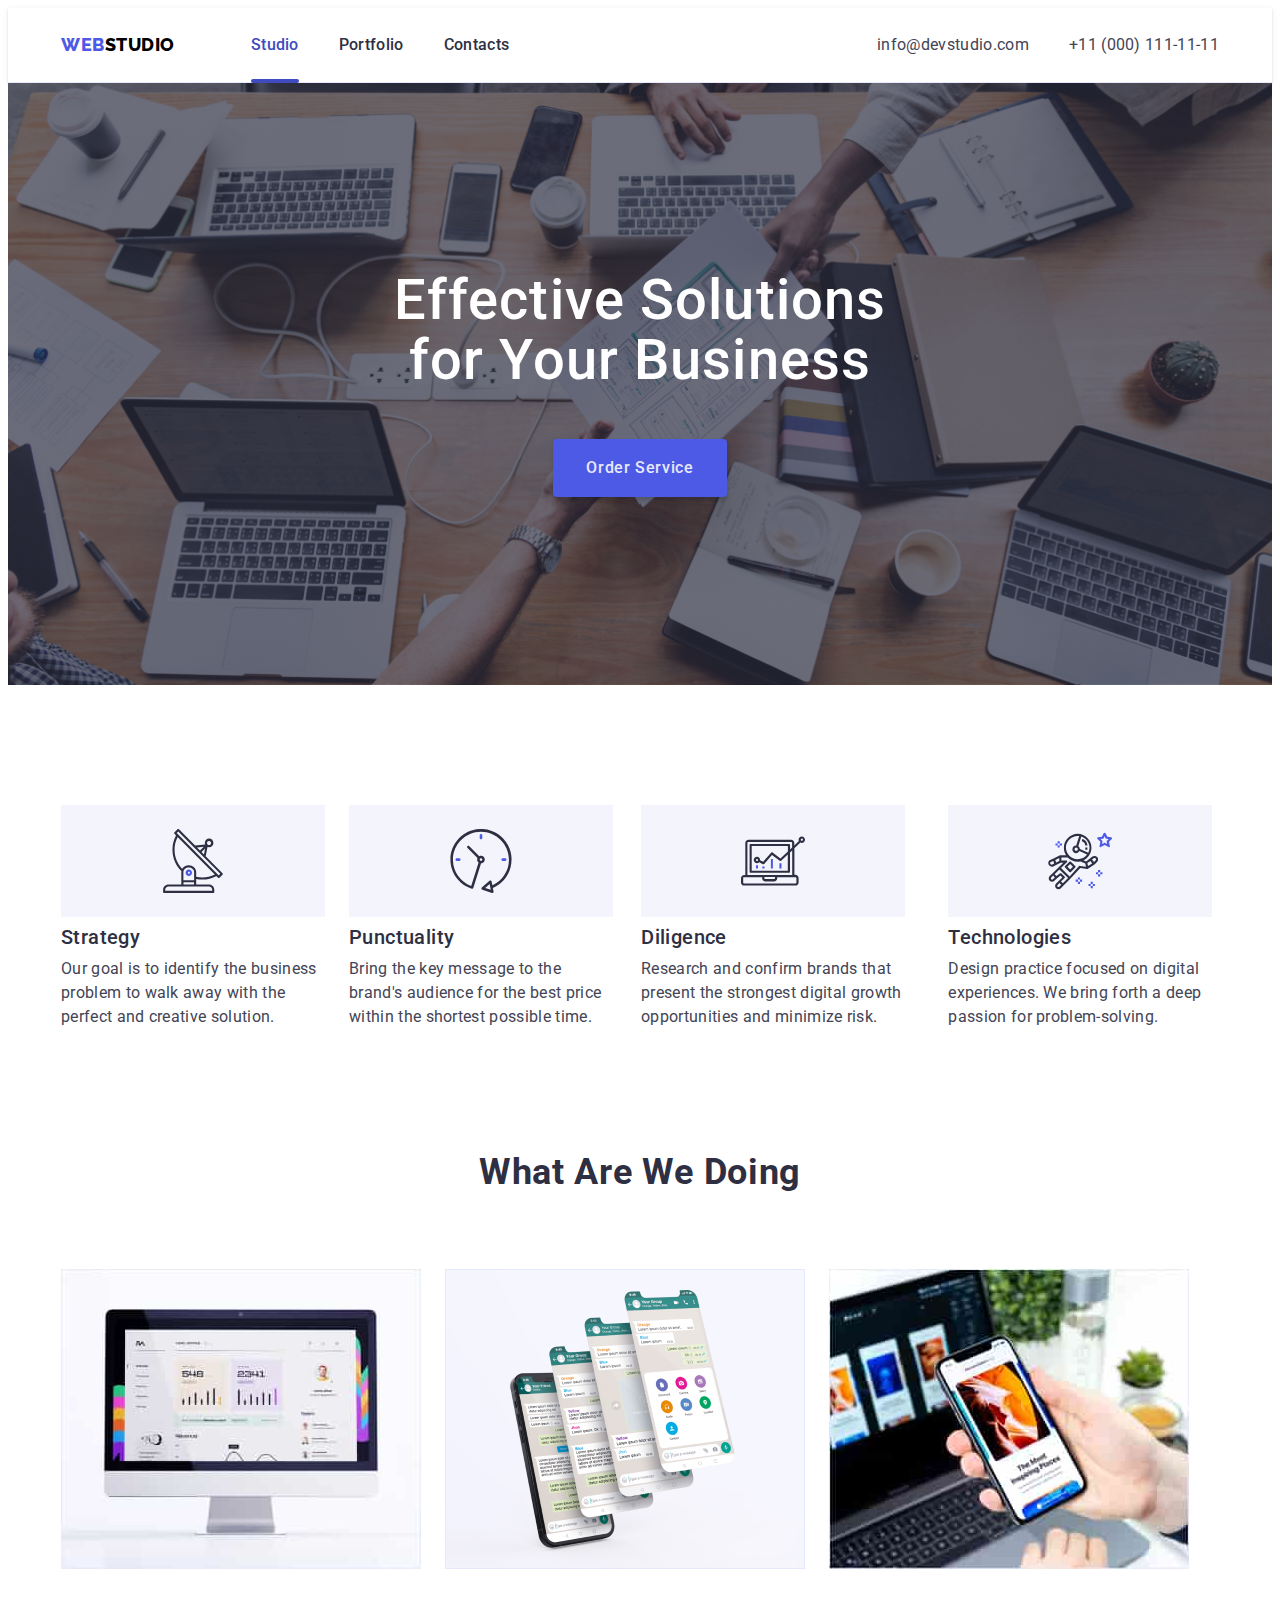
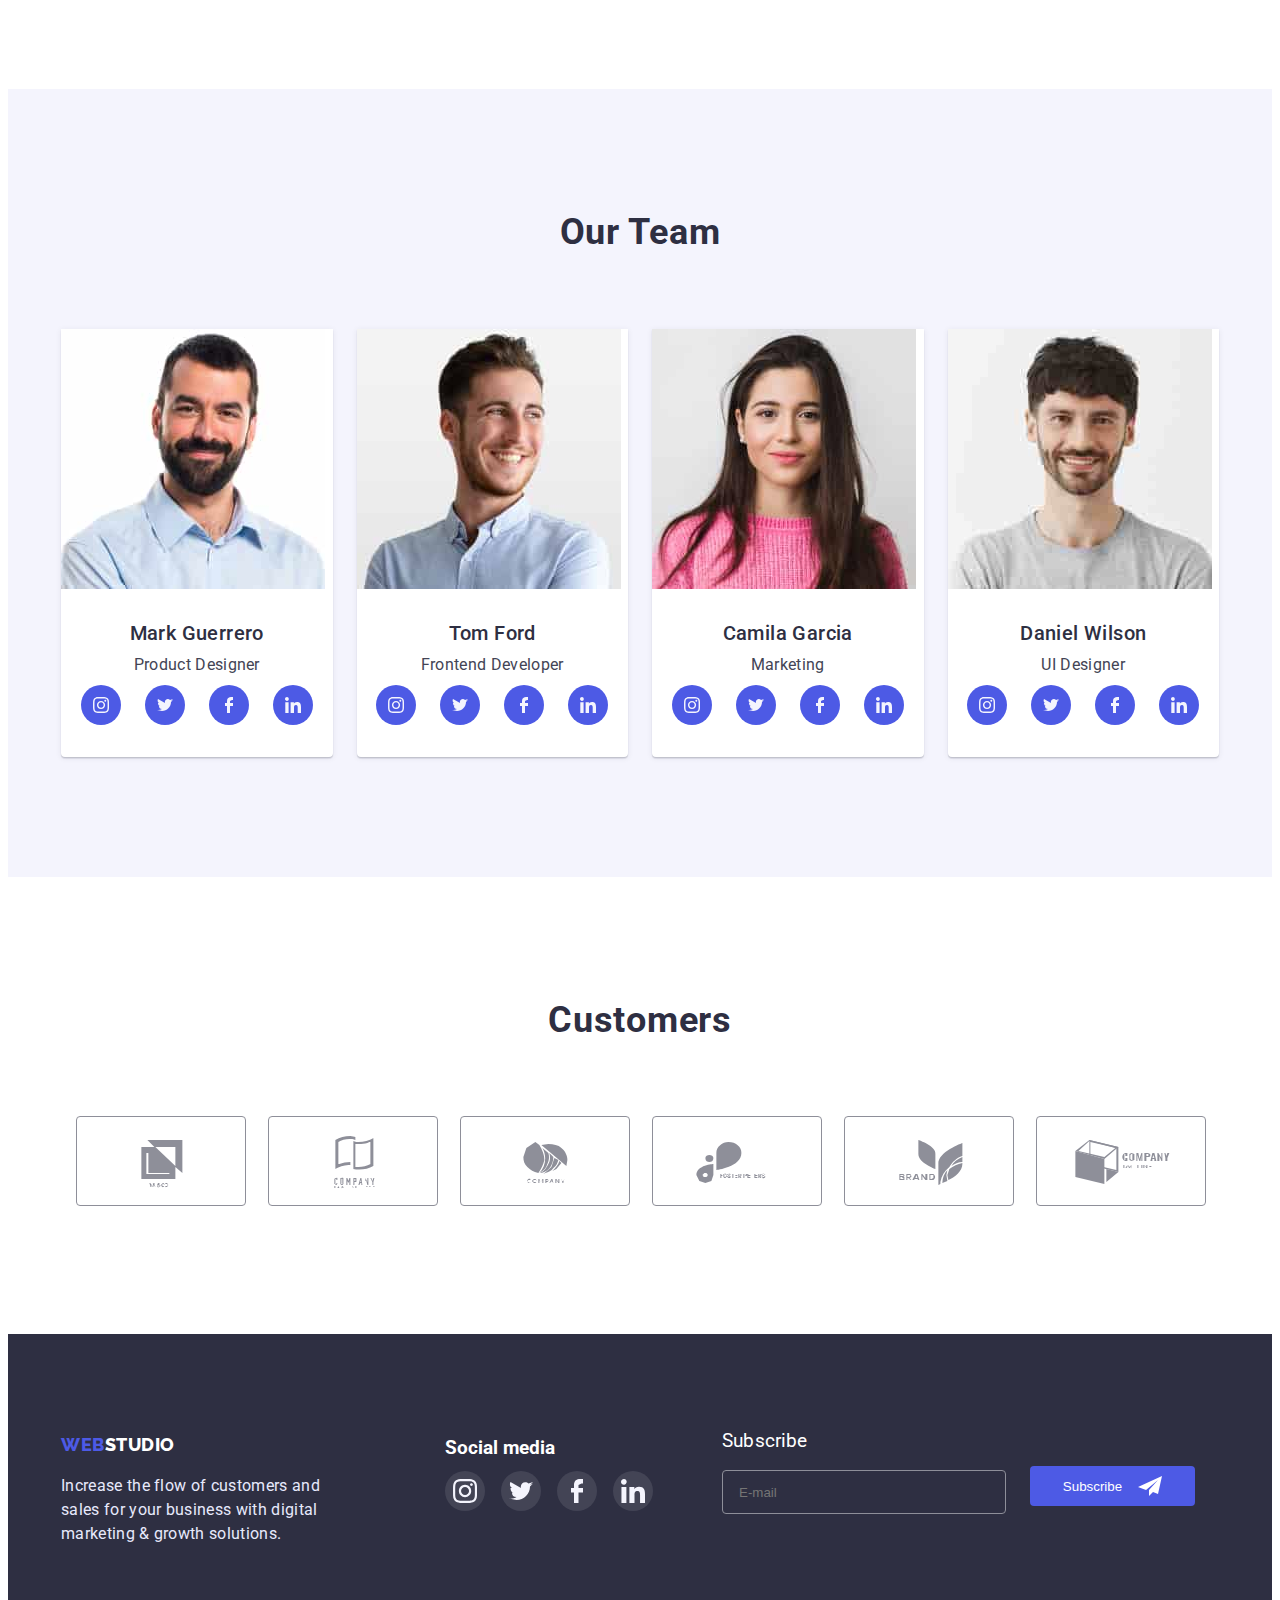
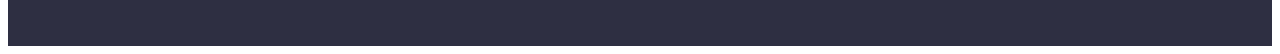
==== commit 91b7e465: "2" ====
--- a/index.html
+++ b/index.html
@@ -334,7 +334,7 @@
      </ul>
      </div>
      <div>
-      <label class="label label-footer" for="user-email">Subscribe</label>
+      <h3 class="label label-footer" for="user-email">Subscribe</h3>
         <div class="contact-form-all">
          <input class="input-all input-all-footer" id="user-name" type="email" name="user-name"id="user-comment" placeholder="E-mail"/>
           </div>
@@ -393,9 +393,12 @@
          <label class="label-textarea-all " for="user-comment">Comment
          <textarea class="textarea"name="user-comment" id="user-comment"placeholder="Text input"></textarea></label>   
               </div>
-
-
-           <div class="form-checkbox label">
+              <div class="label">
+                <input class="input-checkbox" type="checkbox" name="checkbox" id="">
+                 <label class="checkbox-labe">Iaccept the terms and conditions of the
+                <a class="privacy-policy" href="">Privacy Policy</a>
+                   </div>
+           <!-- <div class="form-checkbox label">
             <label class="checkbox-labe">Iaccept the terms and conditions of the
             <a class="privacy-policy" href="">Privacy Policy</a>
            <input class="rivat-all"id="terms-conditions" type="checkbox" name="terms-conditions" checked >
@@ -404,7 +407,7 @@
            </svg>
            <span class="checkbox-icon"></span>
             </label>
-            </div>
+            </div>-->
          
         <div class="button-submit-bloc label">
           <button class="button-submit test-button" type="submit">Send</button>
--- a/css/styles.css
+++ b/css/styles.css
@@ -546,9 +546,9 @@
   top: 50%;
   left: 50%;
   transform: translate(-50%, -50%);
- overflow: auto;
+ /*overflow: auto;
   width: 100%;
-  height: 100%;
+  height: 100%;*/
   padding: 20px 20px;
   max-width: 408px; 
   max-height: 576px; 
@@ -617,10 +617,10 @@
   letter-spacing: 0.01em;
   color: var(--color-grau);
   margin-bottom: 8px;
-  width: 360px;
-  height: 58px;
+  width: 100%;
+  
   font-weight: 400;
-  font-size: 12px;
+  /*font-size: 12px;*/
   line-height: 14px;
   
 }
@@ -640,7 +640,7 @@
   margin-bottom: 20px;
 }*/
 .input-all{
-  gap: 4px;
+  margin-top: 4px;
   width: 100%;
   height: 40px;
    border-radius: 4px;
@@ -669,7 +669,7 @@
 
 .textarea{
   resize: none;
-  width: 360px;
+  width: 368px;
   height: 120px;
   border-radius: 4px;
   border: 1.25px solid #000000;
@@ -694,7 +694,7 @@
  
 }
 .checkbox-labe{
-  padding-left: 20px;
+
   color: #2E2F42;
 }
 .privacy-policy{
@@ -746,13 +746,10 @@
 .rivat-all{
   appearance: none;
 }
-.checkbox-icon{
-  position: absolute;
-  left: 0%;
-  width: 16px;
-  height: 16px;
-  border: 1.25px solid var(--titli-text-color);
-  border-radius: 2px;
+.input-checkbox{
+  background-color: #404BBF;
+  fill: #4D5AE5;
+  margin-right: 8px;
 }
 .label-textarea-all{
   width: 360px;
@@ -762,6 +759,7 @@
 .label-footer{
  width: 75px;
  height: 24px;
+ color: var(--accent-color);
 
 }
 .input-all-footer{
@@ -789,6 +787,8 @@
   align-items: center;
   background-color: var(--first-bg-color);
   color: var(--accent-color);
+  border: none;
+  border-radius: 4px;
 }
 .icon-footer{
  
@@ -800,3 +800,7 @@
 .button-footer:hover,
 .button-footer:focus {
 background-color: var(--bg-color);}
+
+.label input[type="checkbox"]{
+
+}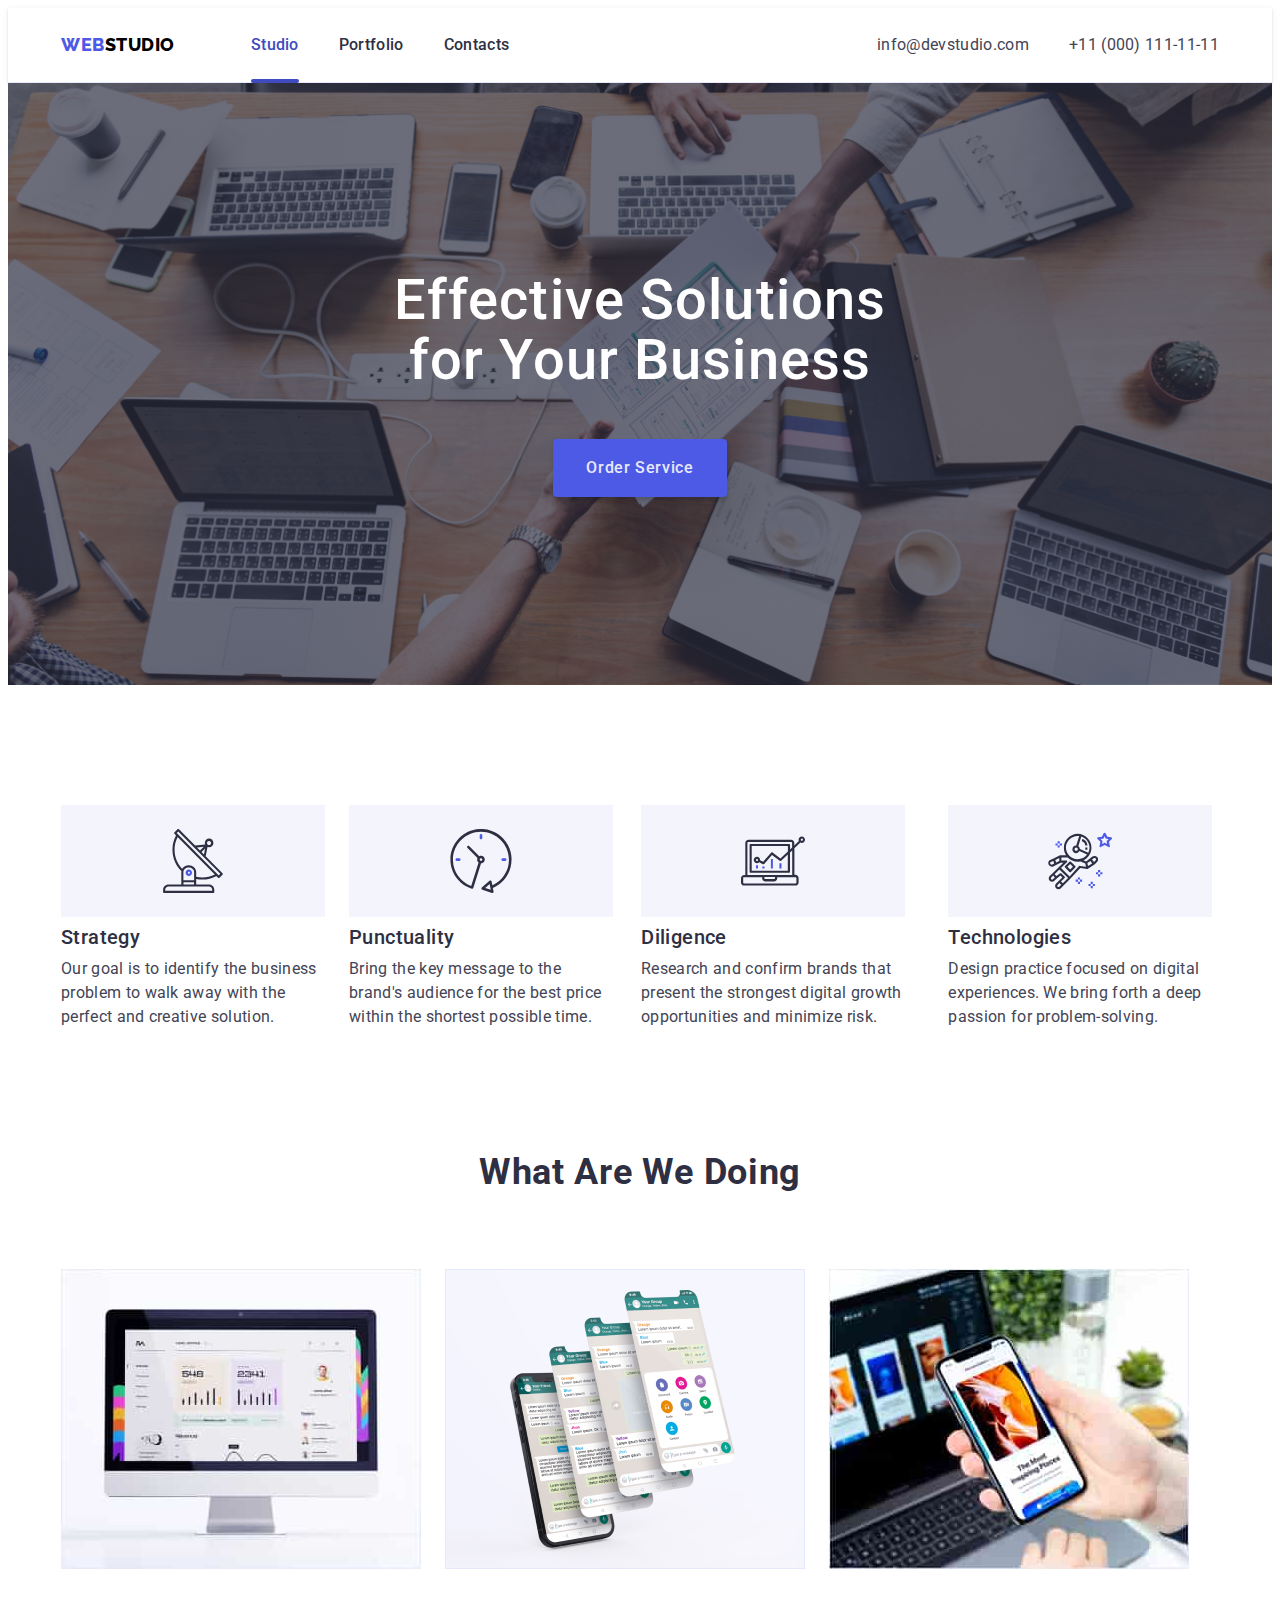
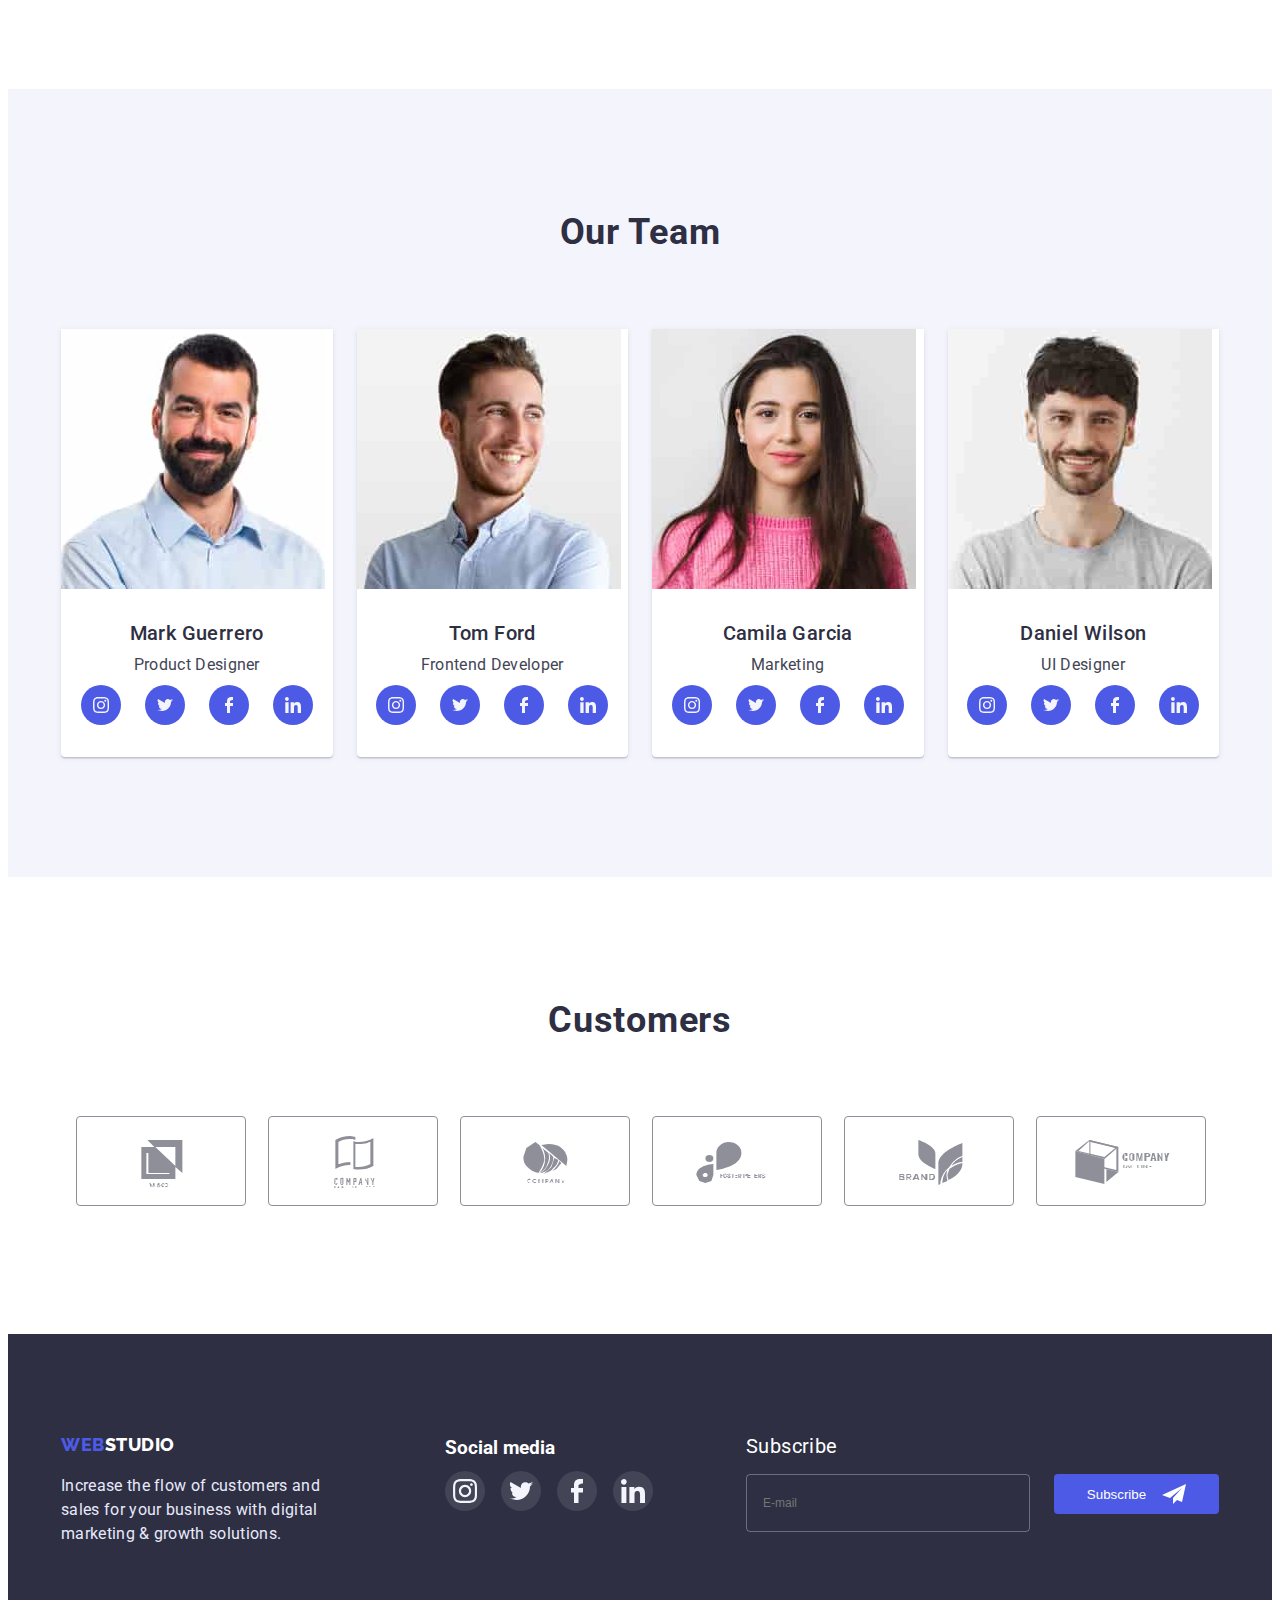
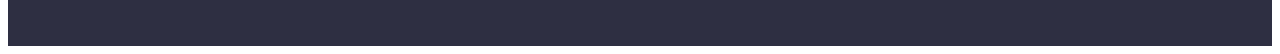
==== commit bbdb471a: "1" ====
--- a/index.html
+++ b/index.html
@@ -13,7 +13,7 @@
  <link rel="stylesheet" href="https://cdnjs.cloudflare.com/ajax/libs/modern-normalize/1.1.0/modern-normalize.min.css" 
   integrity="sha512-wpPYUAdjBVSE4KJnH1VR1HeZfpl1ub8YT/NKx4PuQ5NmX2tKuGu6U/JRp5y+Y8XG2tV+wKQpNHVUX03MfMFn9Q=="
   crossorigin="anonymous"
-  referrerpolicy="no-referrer" />
+  referrerpolicy="no-referrer"/>
 
   <link rel="stylesheet" href="./css/styles.css">
 </head>
@@ -43,7 +43,7 @@
     <div class="container">
       <h1 class="main-title">Effective Solutions <br/>
         for Your Business</h1>
-        <button  type="button"class="test-button"data-modal-open>Order Service</button>
+        <button  type="button" class="test-button" data-modal-open>Order Service</button>
     </div>
    </section>   
       <section class="section">
@@ -105,12 +105,11 @@
       <div class="container">
       <h2 class="section-styl">Our Team</h2>
       <ul class="container-section-fon">              
-        <li class="section-fon" >
+        <li class="section-fon">
           <img src="./images/img1.jpg" alt="Mark" width="264" height="260"/>
          <div class="total-info">
           <h3 class="section-title">Mark Guerrero</h3>
           <p class="section-text">Product Designer</p>   
-
          <ul class="social-list">
           <li class="social-item">
             <a class="social-link" href="">
@@ -135,10 +134,8 @@
             <svg class="social-icon">
               <use href="./images/icons.svg#icon-linkedin"></use>
             </svg>
-          </a></li>
-         </ul>
-
-          </div>
+          </a></li></ul>
+         </div>
         </li>
         <li class="section-fon">
           <img src="./images/img2.jpg" alt="Tom" width="264" height="260"/>
@@ -173,7 +170,7 @@
            </ul>
           </div>
         </li>
-        <li class="section-fon" >
+        <li class="section-fon">
            <img src="./images/img3.jpg" alt="Camila" width="264" height="260"/>
            <div class="total-info">
             <h3 class="section-title">Camila Garcia</h3>
@@ -238,10 +235,8 @@
                 </a></li>
                </ul>
               </div>
-            </li>
-            </div>
-      </ul>  
-      
+            </li>          
+       </ul>       
         </div>                           
     </section>   
       <section class="section-customers">
@@ -333,88 +328,73 @@
       </a></li>
      </ul>
      </div>
-     <div>
-      <h3 class="label label-footer" for="user-email">Subscribe</h3>
-        <div class="contact-form-all">
-         <input class="input-all input-all-footer" id="user-name" type="email" name="user-name"id="user-comment" placeholder="E-mail"/>
-          </div>
-     </div>
-     <div class="button-submit-bloc button-submit-bloc-footer">
-      <button class=" button-footer" type="submit">Subscribe
+<form  action="#">
+  <p class="title footer-form-title">Subscribe</p>
+  <div class="form-footer">
+  <label class="button-submit-bloc-footer" for="email">
+    <input class="input-all-footer mail" id="email" type="email" name="name" placeholder="E-mail"/>     
+  </label>
+  <button class=" button-footer" type="submit">Subscribe
         <svg class=" icon-footer">
           <use href="./images/icons.svg#icon-frame"></use>
         </svg>
-      </button>
-    </div>
+      </button></div>     
+</form>   
    </div>
   </footer>
-<div class="backdrop is-hidden"data-modal>
+<div class="backdrop is-hidden" data-modal>
   <div class="modal">
-    <button class="modal-close" type="button"data-modal-close>
+    <button class="modal-close" type="button" data-modal-close>
     <svg class="close-icon">
       <use href="./images/icons.svg#icon-close"></use>
-    </svg></button>
-    
-     <div class="name-modal-box"> 
-      
-    <h2 class="name-modal">Leave your contacts and we will call you back</h2>
-    
-    <form  name="contact-form" autocomplete="off"novalidate >  
-       <div class="label" >              
-      <label class="label" for="user-name">Name
-      <div class="contact-form-all">
-         <input class="input-all" id="user-name" type="text" name="user-name"id="user-comment" autofocus required />
+    </svg>
+  </button> 
+     <form name="contact-form" autocomplete="off" novalidate>  
+     <div class="name-modal-box">      
+    <p class="name-modal">Leave your contacts and we will call you back</p>                    
+      <label class="label" for="user-person">Name     
+         <input class="input-all" id="user-person" type="text" name="name"/>
           <svg class="contact-form-icon" >
             <use href="./images/icons.svg#icon-person"></use>
-          </svg>
-          </div>
+          </svg>         
         </label>
-         </div> 
-          <div class="label">
-          <label class="label" for="user-phone">Phone
-         <div class="contact-form-all">
-         <input class="input-all" id="user-name" type="tel" name="user-name"id="user-comment" />
+         <label class="label" for="user-phone">Phone       
+         <input class="input-all" id="user-phone" type="text" name="name"/>
           <svg class="contact-form-icon" >
-            <use class="icon" href="./images/icons.svg#icon-phone"></use>
-          </svg>
-          </div>
-        </label>
-         </div>
-        <div class="label">
-         <label class="label" for="user-email">Email
-         <div class="contact-form-all">
-          <input class="input-all" id="user-name" type="email" name="user-name"id="user-comment" />
+            <use href="./images/icons.svg#icon-phone"></use>
+          </svg>         
+        </label>            
+         <label class="label" for="user-email">Email        
+          <input class="input-all" id="user-email" type="text" name="name"/>
            <svg class="contact-form-icon" >
              <use href="./images/icons.svg#icon-email"></use>
-           </svg>
-           </div></label>
-           </div>       
-         <div class="label">
-         <label class="label-textarea-all " for="user-comment">Comment
-         <textarea class="textarea"name="user-comment" id="user-comment"placeholder="Text input"></textarea></label>   
-              </div>
-              <div class="label">
-                <input class="input-checkbox" type="checkbox" name="checkbox" id="">
-                 <label class="checkbox-labe">Iaccept the terms and conditions of the
-                <a class="privacy-policy" href="">Privacy Policy</a>
-                   </div>
-           <!-- <div class="form-checkbox label">
-            <label class="checkbox-labe">Iaccept the terms and conditions of the
-            <a class="privacy-policy" href="">Privacy Policy</a>
-           <input class="rivat-all"id="terms-conditions" type="checkbox" name="terms-conditions" checked >
-           <svg  class="checkbox-icon">
-            <use href="./images/icons.svg#icon-vecto"></use>
-           </svg>
-           <span class="checkbox-icon"></span>
-            </label>
-            </div>-->
-         
-        <div class="button-submit-bloc label">
+           </svg>          
+          </label>                 
+         <label class="label textarea-all " for="user-comment">Comment
+         <textarea class="textarea text-form" name="user-comment" id="user-comment" placeholder="Text input"></textarea>
+        </label>
+          </div>
+           <div class="form-checkbox label">        
+            <label class="checkbox-labe"> Iaccept the terms and conditions of the
+             <input class="rivat-all" id="terms-conditions" type="checkbox" name="terms-conditions" checked> 
+                   <svg class="checkbox-icon">
+               <use href="./images/icons.svg#icon-vecto"></use>
+              </svg>      
+              <a class="privacy-policy" href="">Privacy Policy</a>                   
+              </label>
+            </div>
+        <div class="button-submit-bloc">
           <button class="button-submit test-button" type="submit">Send</button>
         </div>
-   
-      </form>
-</div>
+         </form>
+    </div>                          
+      </div> 
   <script src="./js/modal.js"></script>
  </body>
 </html>
+
+
+
+
+
+ --- a/css/styles.css
+++ b/css/styles.css
@@ -126,12 +126,10 @@
    padding: 24px 0px;
    display: block;
    transition: color 250ms  cubic-bezier(0.4, 0, 0.2, 1);
-   
    }
   .header-address:last-child:hover,
   .header-address:last-child:focus{
-    color: var(--bg-color);
-    
+    color: var(--bg-color); 
   }
 .maim-stayl{
   padding: 188px 0;
@@ -174,9 +172,7 @@
 
 .test-button:hover,
 .test-button:focus {
-
 background-color: var(--bg-color);
-
 }
 .section{
  padding-top: 120px;
@@ -357,10 +353,10 @@
   transition:background-color 250ms  cubic-bezier(0.4, 0, 0.2, 1); ;
 }
 .footer-stayl{
-  background-color:var(--titli-text-color);
-gap: 120px;
-padding-top: 100px;
-padding-bottom: 100px;   
+background-color:var(--titli-text-color);
+ gap: 120px;
+ padding-top: 100px;
+ padding-bottom: 100px;   
 }
 .footer-stayl .container{
   display: flex;
@@ -442,7 +438,6 @@
 .customers-itam{
  width: 168px; 
  height: 88px; 
- 
 }
 .customers-link{
   display: flex;
@@ -459,7 +454,6 @@
 width: 104px;
 height: 56px;
 fill: currentColor;
-
 }
 .section-customers{
   padding-top: 120px;
@@ -518,7 +512,6 @@
 .social-media{
   color: var(--color-background-primary);
 }
- 
  .social-link-footer:hover,
  .social-link-footer:focus{
   background-color: var(--color-social);
@@ -546,12 +539,9 @@
   top: 50%;
   left: 50%;
   transform: translate(-50%, -50%);
- /*overflow: auto;
-  width: 100%;
-  height: 100%;*/
-  padding: 20px 20px;
-  max-width: 408px; 
-  max-height: 576px; 
+  padding: 24px 16px 24px 16px;
+  width: 408px; 
+  height: 584px;
   background-color: #FcFcFc;
   box-shadow: 0px 1px 1px rgba(0, 0, 0, 0.14),
    0px 1px 3px rgba(0, 0, 0, 0.12), 
@@ -559,11 +549,14 @@
     border-radius:4px ;
     opacity: 1;
     transition: transform 520ms cubic-bezier(0.4, 0, 0.2, 1);
+
 }
  .modal-close{
   position: absolute;
   height: 24px;
   width: 24px;
+  top: 24px;
+  right: 24px;
   border:1px solid rgba(0, 0, 0, 0.1); 
   border-radius: 50%;
   cursor: pointer;
@@ -572,6 +565,7 @@
   color: black;
   transition-duration: 250ms;
   transition-timing-function: cubic-bezier(0.4, 0, 0.2, 1);
+  margin: 0;
   }
 .backdrop.is-hidden{
  opacity: 0;
@@ -582,14 +576,15 @@
   width: 8px;
   height: 8px;
   fill: currentColor;
-}
-  .modal-close:hover, 
-  .modal-close:focus{
+  margin: 0;
+ 
+}
+.modal-close:hover, 
+.modal-close:focus{
   background-color: var(--first-bg-color);
   color: var(--second-bg-color);
 }
 .name-modal{
-  
   font-family: inherit;
   font-style: normal;
   width: 360px;
@@ -600,62 +595,65 @@
   text-align:left;
   letter-spacing: 0.02em;
   color: var(--titli-text-color);
-margin-bottom: 16px;
-  
-}
-.name-modal-box{
-   margin-top: 24px;
-   padding-top: 24px;
-   
-}
-/* cccccccccccccccccccccccc */
+  margin-bottom: 16px; 
+ margin-top: 24px;
+}
 .contact-form{
   display: block;
 }
 .label{
-  display: block;
-  letter-spacing: 0.01em;
+  position: relative;
+ 
   color: var(--color-grau);
-  margin-bottom: 8px;
-  width: 100%;
-  
-  font-weight: 400;
-  /*font-size: 12px;*/
-  line-height: 14px;
-  
-}
-
-.contact-form-all{
- flex: none;
- flex-grow: 0;
-  left: 0;
-  right: 0;
-  position: relative;
- order: 1;
- 
-}
-/*.contact-form-all{
-  display: flex;
+  margin-bottom: 8px; 
+  font-size: 12px;
+  line-height: 1.16; 
+  height: 58px;
+  gap: 4px;
   flex-direction: column;
-  margin-bottom: 20px;
-}*/
+  display: flex;
+  max-width: 360px;
+}
 .input-all{
-  margin-top: 4px;
+ /* margin-top: 4px;
   width: 100%;
   height: 40px;
    border-radius: 4px;
    border: 1.25px solid #000000;
+   padding-left: 38px;*/
+
+   border: 1px solid rgba(33, 33, 33, 0.2);
+   border-radius: 4px;
+   padding-left: 16px;
+   padding-top: 8px;
+   padding-bottom: 8px;
+   transition-property: color, border;
+   transition-duration: 250ms;
+   transition-timing-function: cubic-bezier(0.4, 0, 0.2, 1);
+   outline: 0px;
+   color: var(--secondary-text-color);
    padding-left: 38px;
+
 }
 .contact-form-icon{
+ /* width: 18px;
+  height: 24px;
+  position: absolute;
+  left: 19px;
+  transform: translateY(-50%);
+  top: 50%;*/
   width: 18px;
   height: 24px;
   position: absolute;
-  left: 19px;
-transform: translateY(-50%);
-top: 50%;
-}
-
+  top: 21px;
+  left: 16px;
+  display: inline-block;
+  fill: var(--secondary-text-color);
+  transition-property: fill;
+  transition-duration: 250ms;
+  transition-timing-function: cubic-bezier(0.4, 0, 0.2, 1);
+
+}
 .label:hover,
 .label:focus{
  fill: var(--bg-color);
@@ -665,37 +663,55 @@
   height: 18px;
 }
 
-/*ccccccccccccccccccccccccccccccccccc*/
-
 .textarea{
-  resize: none;
-  width: 368px;
+  /*resize: none;
   height: 120px;
   border-radius: 4px;
   border: 1.25px solid #000000;
   padding:8px 16px ;
   margin-top: 4px;
   border: 1px solid rgba (33, 33, 33, 0.2);
+  transition: border-clor 250ms cubic-bezier(0.4, 0, 0.2, 1);*/
+  resize: none;
+  padding-left: 16px;
+  height: 120px;
+  
+}
+.text-form{
+  border: 1px solid rgba(33, 33, 33, 0.2);
   border-radius: 4px;
-  transition: border-clor 250ms cubic-bezier(0.4, 0, 0.2, 1) ;
-}
-.rivat-all:checked + .checkbox-icon{
+  padding-left: 16px;
+  padding-top: 8px;
+  padding-bottom: 8px;
+  transition-property: color, border;
+  transition-duration: 250ms;
+  transition-timing-function: cubic-bezier(0.4, 0, 0.2, 1);
+  outline: 0px;
+  color: var(--secondary-text-color);
+  padding-left: 38px;
+}
+.textarea-all{
+height: 138px;
+}
+.rivat-all:checked +.checkbox-icon{
   background-color: #404BBF;
   background-repeat: no-repeat;
   background-position: 50%;
   background-image: url(../images/icons.svg);
 }
-
-
-.form-checkbox{
+/*.form-checkbox{
  display: flex;
  align-items: center;
  gap: 10px;
- 
-}
+}*/
 .checkbox-labe{
-
   color: #2E2F42;
+  display: block;
+  margin-bottom: 24px;
+  margin-top: 16px;
+  font-size: 12px;
+  position: relative;
+  padding-left: 24px;
 }
 .privacy-policy{
   color: #404BBF;
@@ -706,29 +722,48 @@
   line-height: 1.3;
   letter-spacing: 0.04em;
 }
-
-.label-comment{
-  width: 360px;
-  height: 120px;
-  
+.checkbox-icon{
+ /* width: 15px;
+  height: 15px;
+  border:1.25px solid var(--titli-text-color);*/
+  display: inline-block;
+  width: 16px;
+  height: 16px;
+  background-color:var(--accent-color);
+  fill: var(--accent-color);
+  position: absolute;
+  top: -1px;
+  left: 0px;
+  border: 1.25px solid var(--secondary-text-color);
+  border-radius: 2px;
+  transition-property: fill, border, background-color;
+  transition-duration: 250ms;
+  transition-timing-function: cubic-bezier(0.4, 0, 0.2, 1);
 }
 .input-all:hover,
 .input-all:focus{
-  color: var(--bg-color);
+  color: var(--titli-text-color);
+  border:1.25px solid var(--bg-color); 
+}
+.input-all-footer:hover,
+.input-all-footer:focus{
+  color: var(--accent-color);
   border:1.25px solid var(--bg-color); 
 }
 .textarea:hover,
 .textarea:focus{
-  color: var(--bg-color);
+  color: var(--titli-text-color);
   border:1.25px solid var(--bg-color); 
 }
 .button-submit{
-  display: inline-block;
+ display: inline-block;
+  width:  169px;
+  height: 56px;
+ 
 }
 .button-submit-bloc{
   text-align: center;
-  margin-top: 24px;
- 
+  /*margin-top: 24px;*/
 }
 .rivat{
   display: flex;
@@ -739,9 +774,7 @@
   font-weight:400 ;
   font-size: 12px;
   margin-top: 16px;
-   /*box-sizing: border-box;*/
-   border:1px solid var(--color-grau);
-   
+  border:1px solid var(--color-grau);  
 }
 .rivat-all{
   appearance: none;
@@ -773,11 +806,9 @@
 }
 .button-submit-bloc-footer{
   gap: 24px;
-  padding-right: 24px;
-  padding-left: 24px;
- margin-top: 32px;
-
-
+  flex-direction: row;
+  display: flex;
+  align-items: center;
 }
 .button-footer{
  width: 165px;
@@ -791,8 +822,7 @@
   border-radius: 4px;
 }
 .icon-footer{
- 
-  fill: currentColor;
+  fill:currentColor;
   margin-left: 16px;
   width: 24px;
   height: 24px;
@@ -801,6 +831,37 @@
 .button-footer:focus {
 background-color: var(--bg-color);}
 
-.label input[type="checkbox"]{
-
-}+.checkbox-icon::before{
+  content:'' ;
+  display: inline-block;
+  color: #000000;
+}
+.footer-form-title{
+    font-size: 16px;
+    margin-bottom: 16px;
+    line-height: 1.5;
+    color: var(--primary-bg-color);
+}
+.title {
+  font-size: 20px;
+  color: var(--accent-color);
+  line-height: 1.2;
+  letter-spacing: 0.02em;
+ 
+}
+.mail{
+  padding-left: 16px;
+  padding-top: 8px;
+  padding-bottom: 8px;
+  font-size: 12px;
+  line-height: 2;
+  background-color: transparent;
+  color: var(--accent-color);
+  border: 1px solid rgba(255, 255, 255, 0.3);
+  border-radius: 4px;
+}
+.form-footer{
+ display: flex;
+  gap: 24px;
+}
+
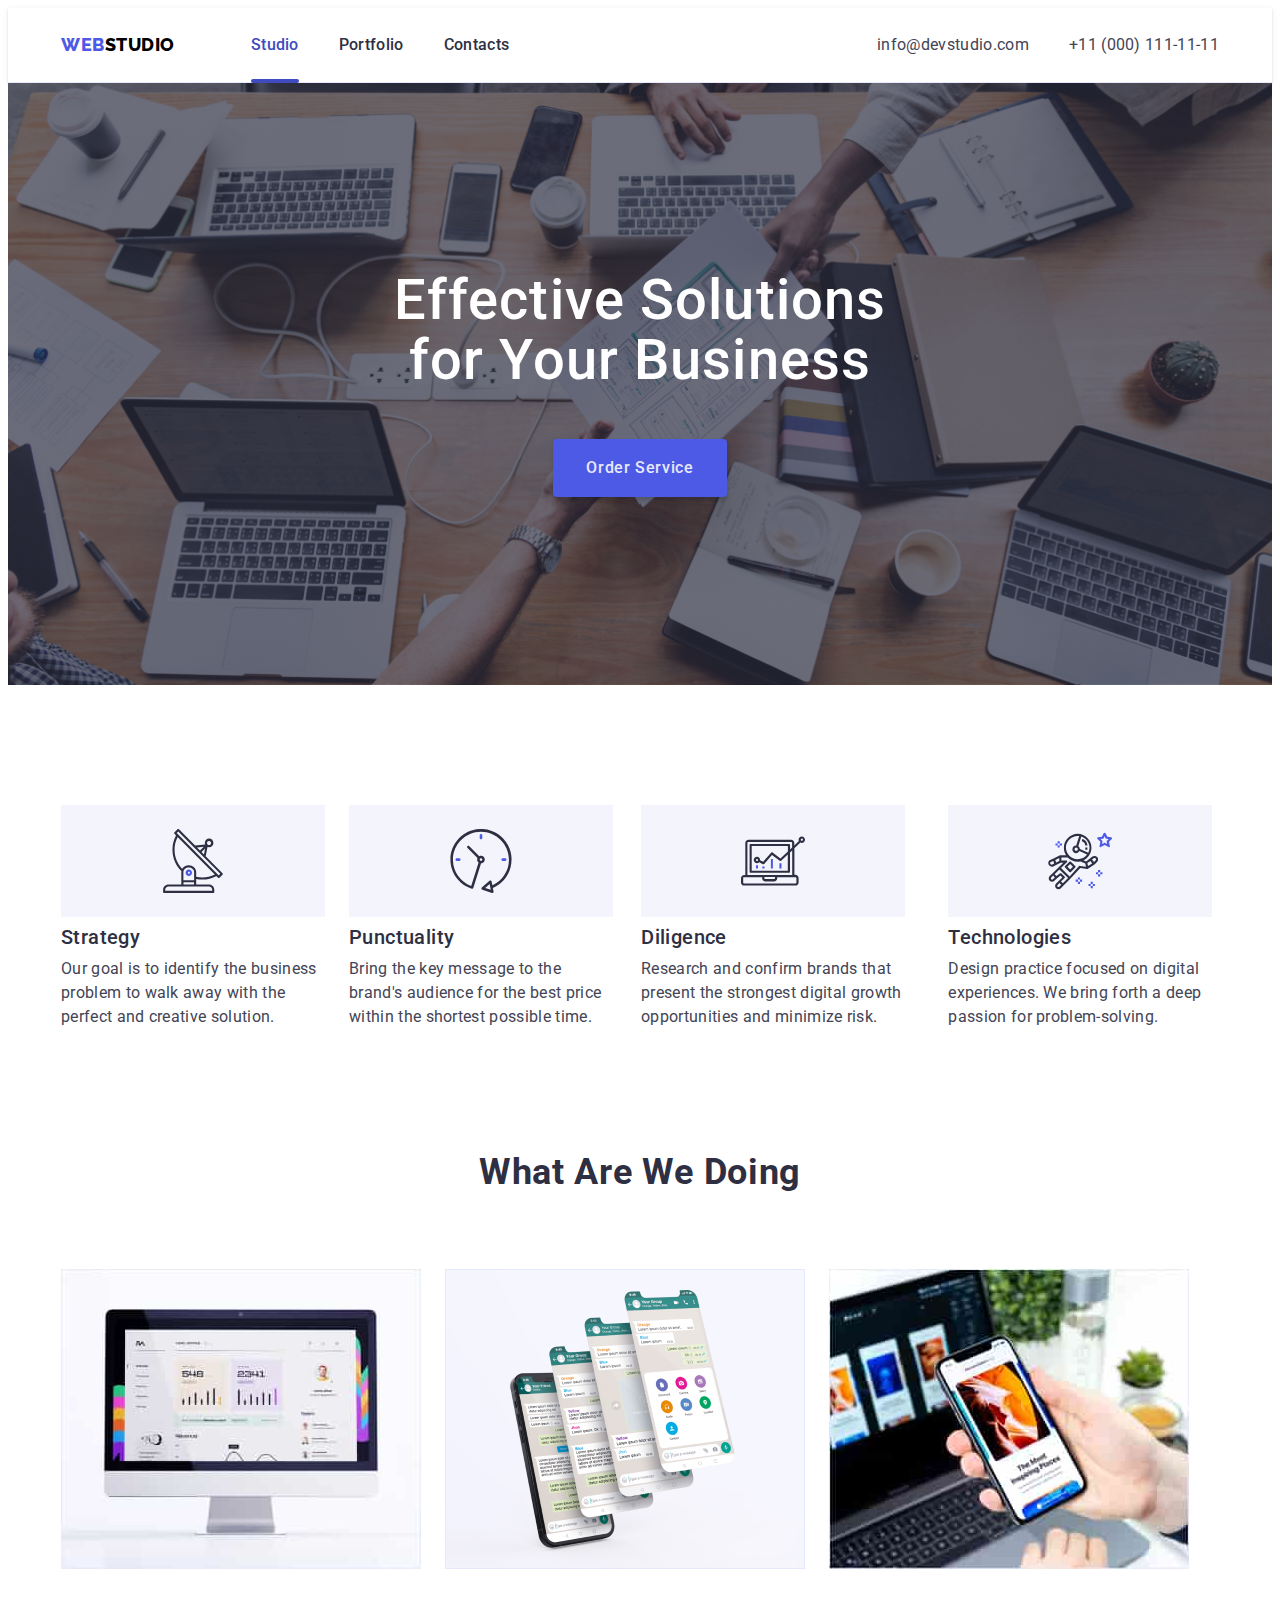
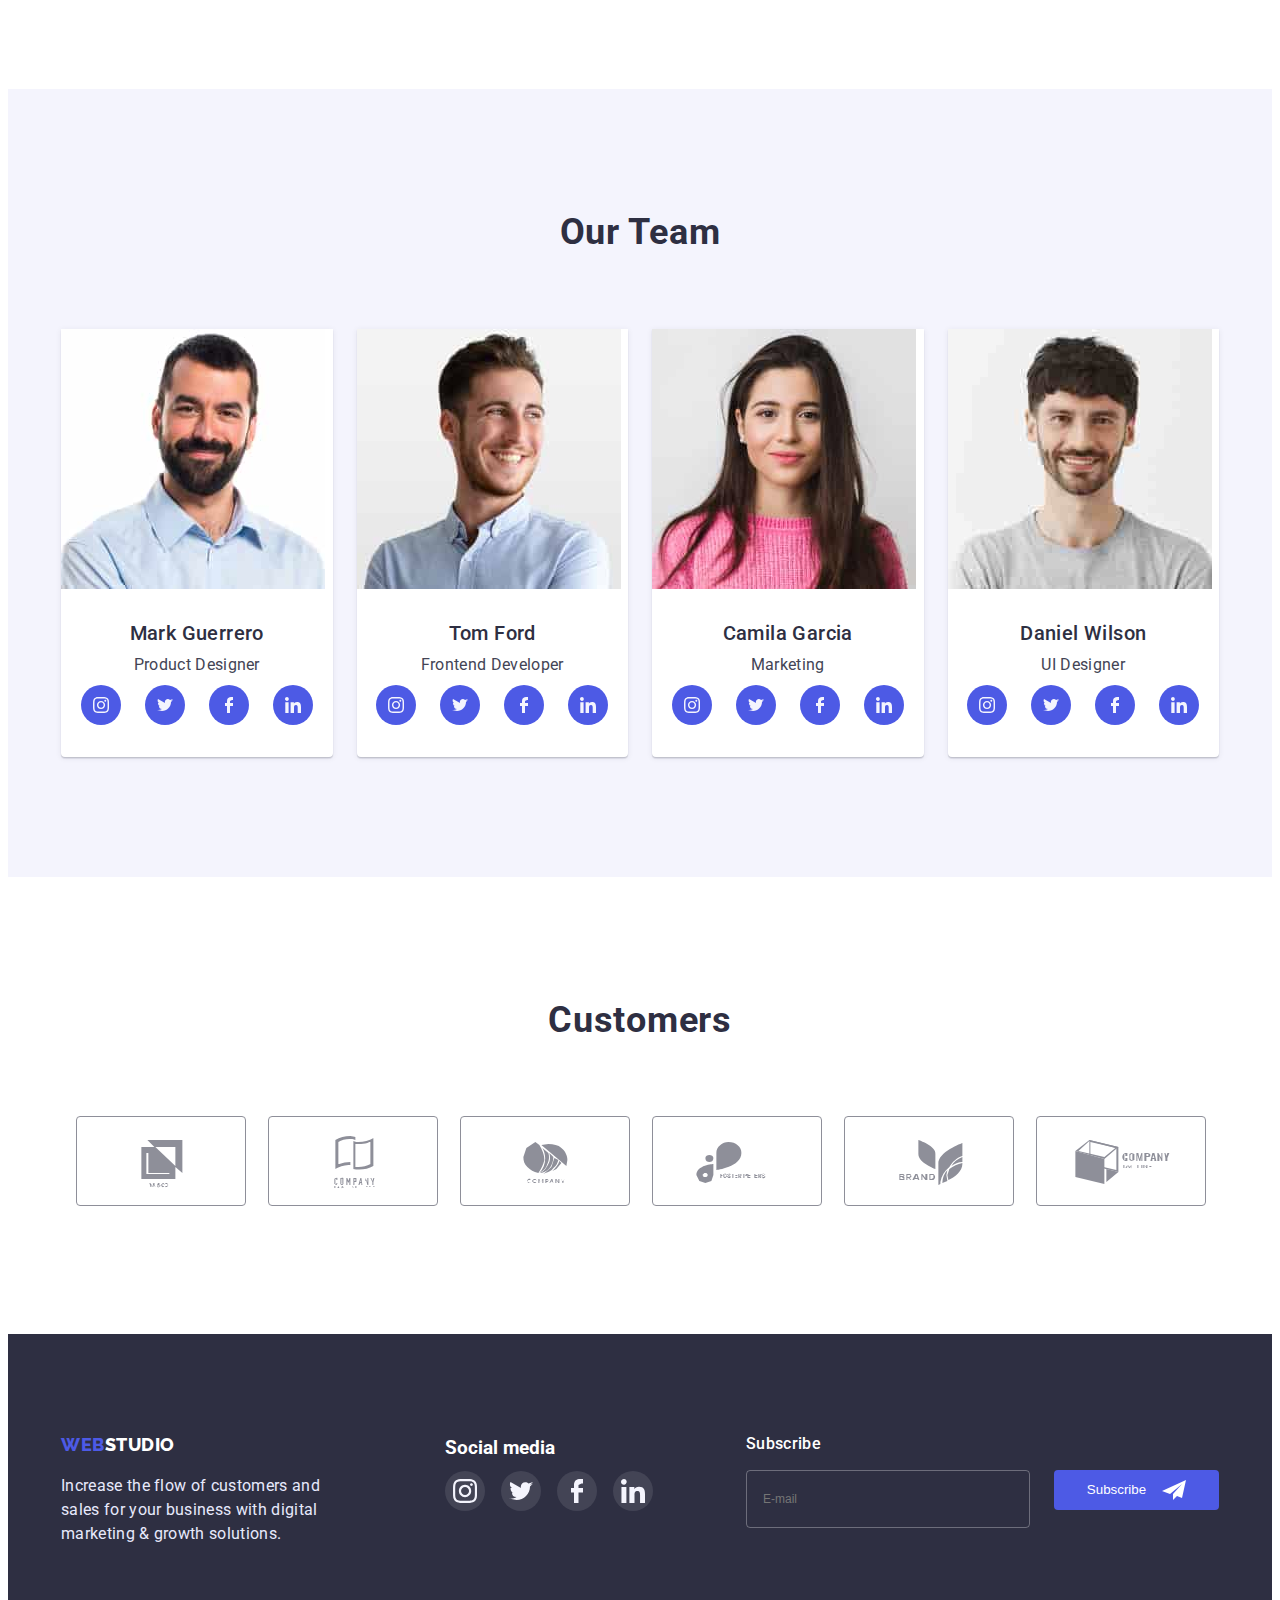
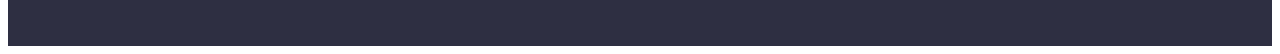
==== commit 2e4ef063: "2" ====
--- a/index.html
+++ b/index.html
@@ -14,7 +14,6 @@
   integrity="sha512-wpPYUAdjBVSE4KJnH1VR1HeZfpl1ub8YT/NKx4PuQ5NmX2tKuGu6U/JRp5y+Y8XG2tV+wKQpNHVUX03MfMFn9Q=="
   crossorigin="anonymous"
   referrerpolicy="no-referrer"/>
-
   <link rel="stylesheet" href="./css/styles.css">
 </head>
 <body>
@@ -23,7 +22,7 @@
       <div class="header-container">
     <nav class="header-nav">
       <a class="webstudio-stayll" href="./index.html"> <span class="header-web">Web</span><span class="header-studio">Studio</span></a>
-      <ul class="header-menu">
+      <ul class="header-menu-nav">
        <li><a class="header-link carent" href="">Studio</a></li>
        <li><a class="header-link" href="./portfolio.html">Portfolio</a></li>
        <li><a class="header-link" href="">Contacts</a></li>
@@ -59,7 +58,6 @@
            <h3 class="section-title-our">Strategy</h3>
            <p class="section-text-our" >Our goal is to identify the business
               problem to walk away with the perfect and creative solution.</p>
-
         </li>
         <li class="section-hider-our">
           <div class="icon-item">
@@ -366,7 +364,7 @@
         </label>            
          <label class="label" for="user-email">Email        
           <input class="input-all" id="user-email" type="text" name="name"/>
-           <svg class="contact-form-icon" >
+           <svg class="contact-form-icon">
              <use href="./images/icons.svg#icon-email"></use>
            </svg>          
           </label>                 
@@ -376,7 +374,7 @@
           </div>
            <div class="form-checkbox label">        
             <label class="checkbox-labe"> Iaccept the terms and conditions of the
-             <input class="rivat-all" id="terms-conditions" type="checkbox" name="terms-conditions" checked> 
+             <input class="rivat-all" id="terms-conditions" type="checkbox" name="terms-conditions"> 
                    <svg class="checkbox-icon">
                <use href="./images/icons.svg#icon-vecto"></use>
               </svg>      
--- a/css/styles.css
+++ b/css/styles.css
@@ -35,6 +35,7 @@
   font-size: 16px;
   line-height: 1.5;
 }
+/*   HEADAR    */
 .webstudio-stayll{
   text-decoration:none ;
   font-family:'Raleway',sans-serif;
@@ -48,6 +49,21 @@
   border-bottom:1px solid var(--cecond-tx-color);
   box-shadow:0px 2px 1px rgba(46, 47, 66, 0.08), 0px 1px 1px rgba(46, 47, 66, 0.16), 0px 1px 6px rgba(46, 47, 66, 0.08);
 }
+@media( max-width: 767px){
+
+}
+@media( min-width: 768px){
+
+}
+@media( min-width: 1200px){
+
+}
+@media( max-width: 1199px){
+
+}
+
+
+
 .header-web{
   color:var(--first-bg-color);
 }
@@ -69,6 +85,15 @@
   display: flex;
   align-items: center;
 }
+@media( min-width: 768px){
+  .header-container{
+    display: flex;
+    align-items: center;
+    
+  }
+}
+
+
 .section-hider-our{
   flex-basis:calc((100%-72px)/4);
 }
@@ -77,13 +102,32 @@
   align-items: center;
   gap: 76px; 
 }
+
 .address-all{
   margin-left: auto;
 }
+.header-menu-nav{
+  display: flex;
+  gap: 40px;
+}
+@media( max-width: 768px){
+  .header-menu-nav{
+    display: none;
+  }
+}
 .header-menu{
   display: flex;
   gap: 40px;
 }
+@media( max-width: 1199px){
+  .header-menu{
+    flex-direction: column;
+    gap: 6px;
+    padding: 0px;
+  }
+}
+
+
 .header-link{
   text-decoration:none ;
   color:var(--titli-text-color);
@@ -109,7 +153,6 @@
   content:'' ;
   color:var(--bg-color);
 }
-
 .header-link:hover,
 .header-link:focus {
 color:var(--bg-color);
@@ -117,7 +160,6 @@
 .carent{
 color: var(--bg-color);
 }
-
 .header-address:last-child{
   text-decoration:none ;
   color:var(--primary-text-color);
@@ -127,10 +169,22 @@
    display: block;
    transition: color 250ms  cubic-bezier(0.4, 0, 0.2, 1);
    }
+   @media( max-width: 1199px){
+    .header-address:last-child{
+      padding: 0px;
+    }
+  }
+
+
   .header-address:last-child:hover,
   .header-address:last-child:focus{
     color: var(--bg-color); 
   }
+
+
+  /* MAIN CONTENT  */
+
+
 .maim-stayl{
   padding: 188px 0;
   text-align: center;
@@ -169,7 +223,6 @@
 box-shadow: 0px 4px 4px rgba(0, 0, 0, 0.15);
 transition: background-color 250ms  cubic-bezier(0.4, 0, 0.2, 1);;
 }
-
 .test-button:hover,
 .test-button:focus {
 background-color: var(--bg-color);
@@ -181,6 +234,13 @@
   padding-top:  120px;
   padding-bottom: 120px;
 }
+@media( max-width: 1199px){
+  .section-doing{
+    display: none;
+  }
+}
+
+
 .secteon{
   padding-top: 96px;
   padding-bottom: 120px;
@@ -267,6 +327,16 @@
    line-height:1.2;
    letter-spacing:0.02em;   
 }
+@media( max-width: 1199px){
+  .section-title-our{
+    color:var(--titli-text-color); 
+   font-weight: 700;
+   font-size: 36px;
+   line-height:1.2;
+   letter-spacing:0.02em;   
+  }
+}
+
 .section-title-pfoto{
   color:var(--titli-text-color); 
    font-weight: 500;
@@ -326,6 +396,8 @@
 background-color:var(--second-bg-color); 
 padding: 120px 0;
 }
+
+
 /* cоц сети */
 .social-list{
   display: flex;
@@ -352,6 +424,8 @@
   border-radius:50%; 
   transition:background-color 250ms  cubic-bezier(0.4, 0, 0.2, 1); ;
 }
+
+/*  FOOTER    */
 .footer-stayl{
 background-color:var(--titli-text-color);
  gap: 120px;
@@ -474,6 +548,11 @@
   margin-bottom: 8px ;
   background-color:var(--second-bg-color);
 }
+@media( max-width: 1199px){
+  .icon-item{
+    display: none;
+  }
+}
 .icon-svg{
   width: 64px;
   height: 64px;
@@ -520,7 +599,11 @@
 .social-link:focus{
   background-color: var(--bg-color);
 }
+
+
 /*modal*/
+
+
 .backdrop{
   position: fixed;
   left: 0;
@@ -539,7 +622,7 @@
   top: 50%;
   left: 50%;
   transform: translate(-50%, -50%);
-  padding: 24px 16px 24px 16px;
+  padding: 72px 24px 24px 24px;
   width: 408px; 
   height: 584px;
   background-color: #FcFcFc;
@@ -596,32 +679,25 @@
   letter-spacing: 0.02em;
   color: var(--titli-text-color);
   margin-bottom: 16px; 
- margin-top: 24px;
-}
+ }
 .contact-form{
   display: block;
 }
 .label{
   position: relative;
- 
   color: var(--color-grau);
-  margin-bottom: 8px; 
   font-size: 12px;
   line-height: 1.16; 
-  height: 58px;
   gap: 4px;
   flex-direction: column;
   display: flex;
   max-width: 360px;
+  margin-bottom: 8px;
+}
+.form-checkbox{
+  margin-bottom: 0;
 }
 .input-all{
- /* margin-top: 4px;
-  width: 100%;
-  height: 40px;
-   border-radius: 4px;
-   border: 1.25px solid #000000;
-   padding-left: 38px;*/
-
    border: 1px solid rgba(33, 33, 33, 0.2);
    border-radius: 4px;
    padding-left: 16px;
@@ -633,15 +709,9 @@
    outline: 0px;
    color: var(--secondary-text-color);
    padding-left: 38px;
-
+   height: 40px;
 }
 .contact-form-icon{
- /* width: 18px;
-  height: 24px;
-  position: absolute;
-  left: 19px;
-  transform: translateY(-50%);
-  top: 50%;*/
   width: 18px;
   height: 24px;
   position: absolute;
@@ -652,8 +722,8 @@
   transition-property: fill;
   transition-duration: 250ms;
   transition-timing-function: cubic-bezier(0.4, 0, 0.2, 1);
-
-}
+}
+
 .label:hover,
 .label:focus{
  fill: var(--bg-color);
@@ -664,18 +734,9 @@
 }
 
 .textarea{
-  /*resize: none;
-  height: 120px;
-  border-radius: 4px;
-  border: 1.25px solid #000000;
-  padding:8px 16px ;
-  margin-top: 4px;
-  border: 1px solid rgba (33, 33, 33, 0.2);
-  transition: border-clor 250ms cubic-bezier(0.4, 0, 0.2, 1);*/
   resize: none;
   padding-left: 16px;
-  height: 120px;
-  
+  height: 120px; 
 }
 .text-form{
   border: 1px solid rgba(33, 33, 33, 0.2);
@@ -699,11 +760,6 @@
   background-position: 50%;
   background-image: url(../images/icons.svg);
 }
-/*.form-checkbox{
- display: flex;
- align-items: center;
- gap: 10px;
-}*/
 .checkbox-labe{
   color: #2E2F42;
   display: block;
@@ -723,9 +779,6 @@
   letter-spacing: 0.04em;
 }
 .checkbox-icon{
- /* width: 15px;
-  height: 15px;
-  border:1.25px solid var(--titli-text-color);*/
   display: inline-block;
   width: 16px;
   height: 16px;
@@ -744,10 +797,12 @@
 .input-all:focus{
   color: var(--titli-text-color);
   border:1.25px solid var(--bg-color); 
-}
+ 
+}
+
 .input-all-footer:hover,
-.input-all-footer:focus{
-  color: var(--accent-color);
+.input-all-footer:focus {
+  
   border:1.25px solid var(--bg-color); 
 }
 .textarea:hover,
@@ -756,14 +811,12 @@
   border:1.25px solid var(--bg-color); 
 }
 .button-submit{
- display: inline-block;
   width:  169px;
   height: 56px;
- 
+  
 }
 .button-submit-bloc{
   text-align: center;
-  /*margin-top: 24px;*/
 }
 .rivat{
   display: flex;
@@ -820,6 +873,7 @@
   color: var(--accent-color);
   border: none;
   border-radius: 4px;
+  cursor: pointer;
 }
 .icon-footer{
   fill:currentColor;
@@ -829,12 +883,14 @@
 }
 .button-footer:hover,
 .button-footer:focus {
-background-color: var(--bg-color);}
+background-color: var(--bg-color);
+}
 
 .checkbox-icon::before{
   content:'' ;
   display: inline-block;
   color: #000000;
+  border: 1.25px solid var(--titli-text-color);
 }
 .footer-form-title{
     font-size: 16px;
@@ -843,11 +899,11 @@
     color: var(--primary-bg-color);
 }
 .title {
-  font-size: 20px;
+  font-size: 16px;
   color: var(--accent-color);
   line-height: 1.2;
   letter-spacing: 0.02em;
- 
+ font-weight: 500;
 }
 .mail{
   padding-left: 16px;
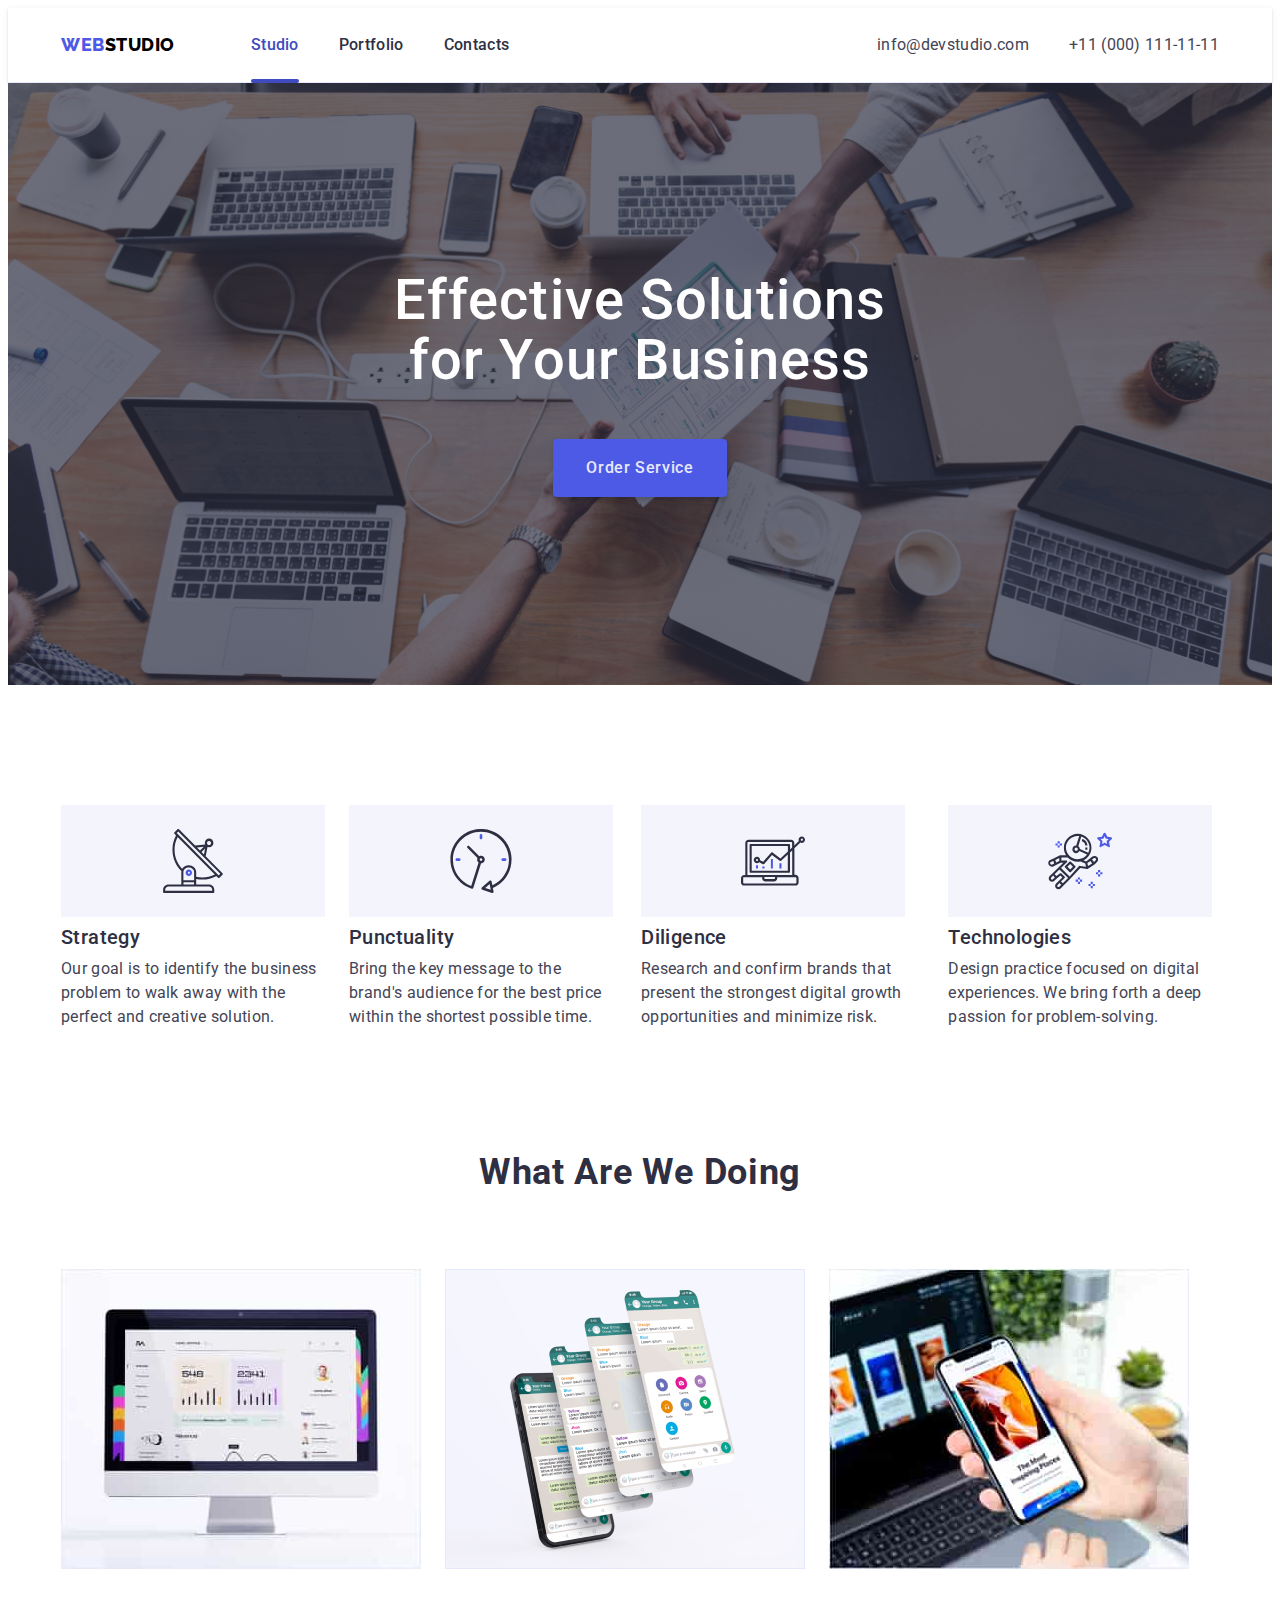
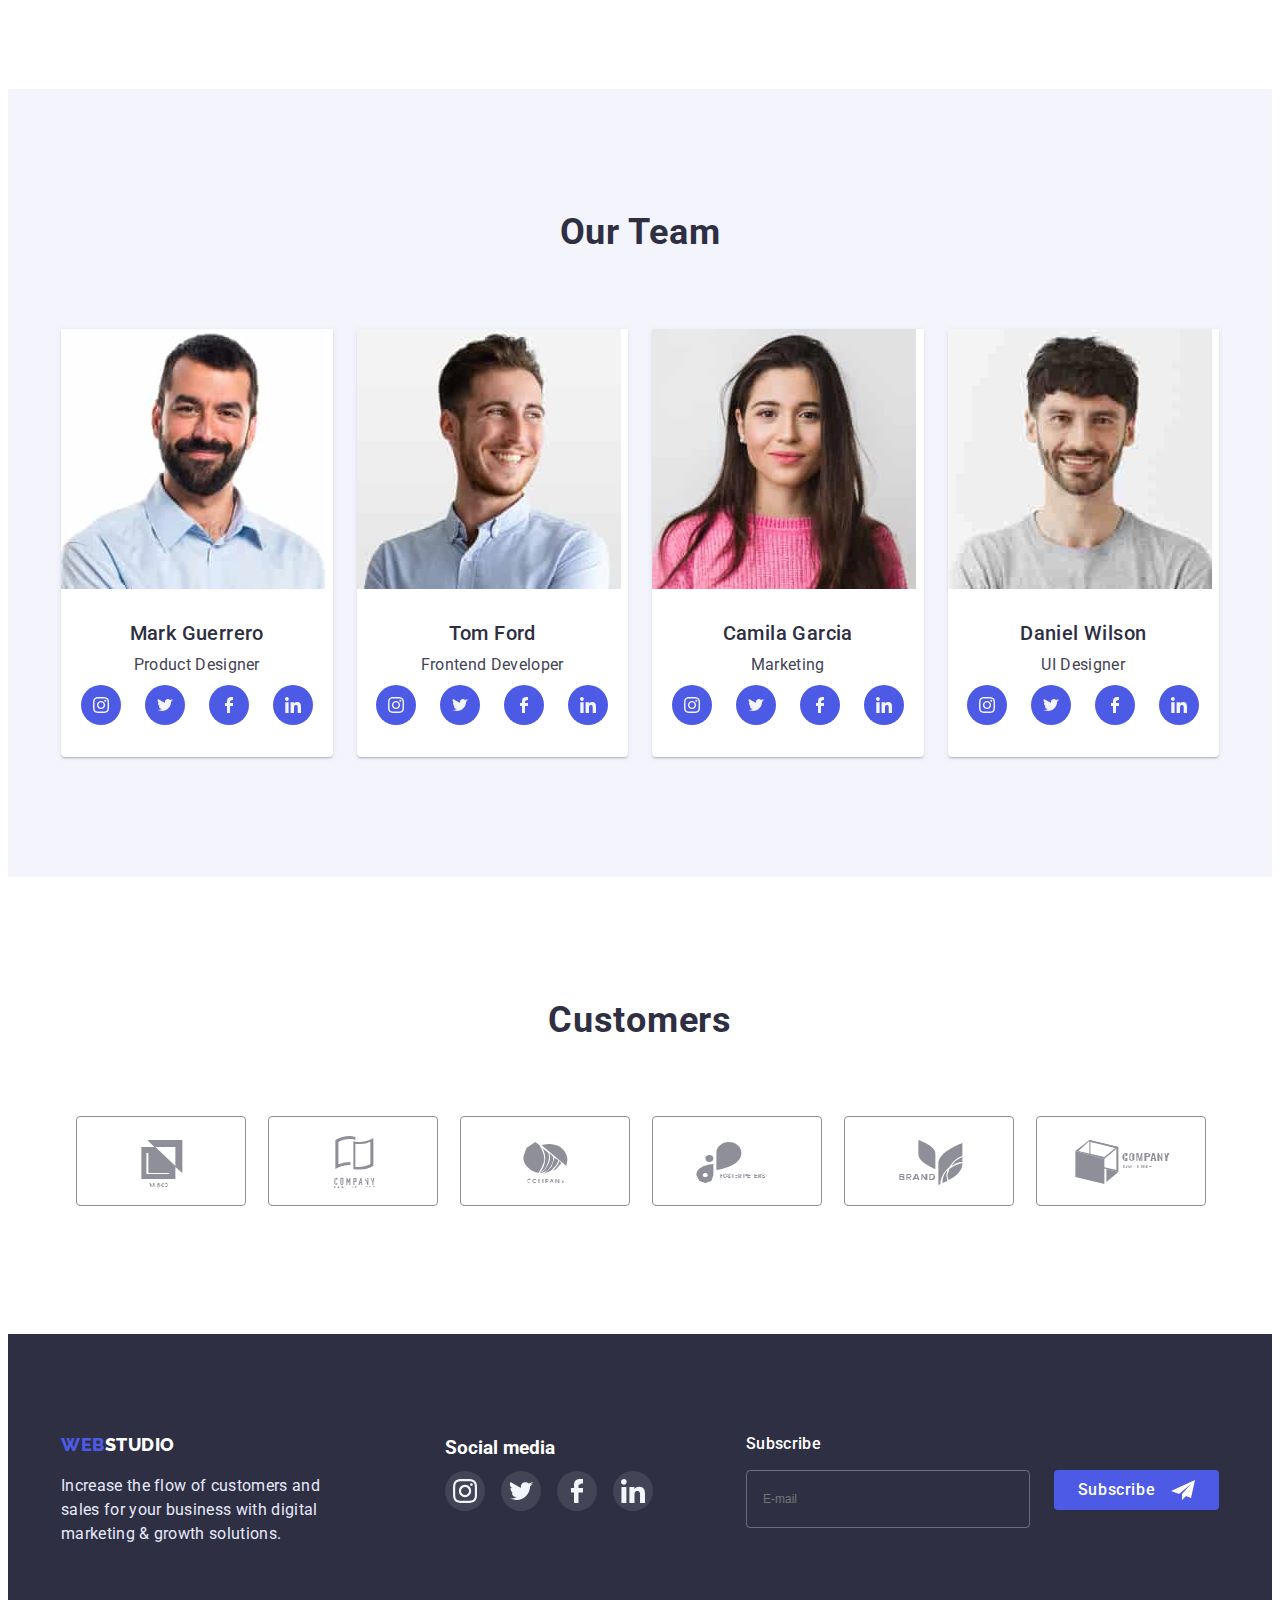
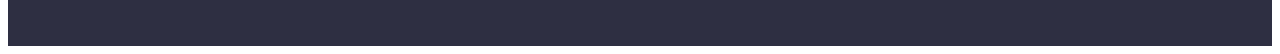
==== commit 4a8c720b: "3" ====
--- a/index.html
+++ b/index.html
@@ -342,14 +342,14 @@
   </footer>
 <div class="backdrop is-hidden" data-modal>
   <div class="modal">
+     
     <button class="modal-close" type="button" data-modal-close>
     <svg class="close-icon">
       <use href="./images/icons.svg#icon-close"></use>
     </svg>
-  </button> 
-     <form name="contact-form" autocomplete="off" novalidate>  
-     <div class="name-modal-box">      
-    <p class="name-modal">Leave your contacts and we will call you back</p>                    
+  </button>  
+     <form name="contact-form" autocomplete="off" novalidate>       
+        <p class="name-modal">Leave your contacts and we will call you back</p>               
       <label class="label" for="user-person">Name     
          <input class="input-all" id="user-person" type="text" name="name"/>
           <svg class="contact-form-icon" >
@@ -370,17 +370,14 @@
           </label>                 
          <label class="label textarea-all " for="user-comment">Comment
          <textarea class="textarea text-form" name="user-comment" id="user-comment" placeholder="Text input"></textarea>
-        </label>
-          </div>
-           <div class="form-checkbox label">        
-            <label class="checkbox-labe"> Iaccept the terms and conditions of the
+        </label>                   
+            <label class="checkbox-labe label"> Iaccept the terms and conditions of the
              <input class="rivat-all" id="terms-conditions" type="checkbox" name="terms-conditions"> 
                    <svg class="checkbox-icon">
                <use href="./images/icons.svg#icon-vecto"></use>
               </svg>      
               <a class="privacy-policy" href="">Privacy Policy</a>                   
               </label>
-            </div>
         <div class="button-submit-bloc">
           <button class="button-submit test-button" type="submit">Send</button>
         </div>
--- a/css/styles.css
+++ b/css/styles.css
@@ -715,19 +715,15 @@
   width: 18px;
   height: 24px;
   position: absolute;
-  top: 21px;
+  top: 25px;
   left: 16px;
+  justify-content: center;
   display: inline-block;
   fill: var(--secondary-text-color);
   transition-property: fill;
   transition-duration: 250ms;
   transition-timing-function: cubic-bezier(0.4, 0, 0.2, 1);
 }
-
-.label:hover,
-.label:focus{
- fill: var(--bg-color);
- }
 .icon{
   width: 18px;
   height: 18px;
@@ -749,7 +745,7 @@
   transition-timing-function: cubic-bezier(0.4, 0, 0.2, 1);
   outline: 0px;
   color: var(--secondary-text-color);
-  padding-left: 38px;
+  padding-left: 16px;
 }
 .textarea-all{
 height: 138px;
@@ -787,7 +783,7 @@
   position: absolute;
   top: -1px;
   left: 0px;
-  border: 1.25px solid var(--secondary-text-color);
+  border: 1.25px solid var(--titli-text-color);
   border-radius: 2px;
   transition-property: fill, border, background-color;
   transition-duration: 250ms;
@@ -797,13 +793,15 @@
 .input-all:focus{
   color: var(--titli-text-color);
   border:1.25px solid var(--bg-color); 
- 
+  fill: var(--bg-color);
 }
 
 .input-all-footer:hover,
 .input-all-footer:focus {
-  
   border:1.25px solid var(--bg-color); 
+}
+.input-all:focus-visible + .contact-form-icon, .input-all:focus + .contact-form-icon {
+  fill: var(--bg-color); 
 }
 .textarea:hover,
 .textarea:focus{
@@ -831,7 +829,9 @@
 }
 .rivat-all{
   appearance: none;
-}
+  
+}
+
 .input-checkbox{
   background-color: #404BBF;
   fill: #4D5AE5;
@@ -871,9 +871,19 @@
   align-items: center;
   background-color: var(--first-bg-color);
   color: var(--accent-color);
-  border: none;
   border-radius: 4px;
   cursor: pointer;
+  border: 1px solid transparent;
+  font-family: Roboto, sans-serif;
+  letter-spacing: 0.04em;
+  font-size: 16px;
+  font-weight: 500;
+  line-height: 1.5;
+  cursor: pointer;
+  text-align: center;
+  transition-property: color, background-color, box-shadow;
+  transition-duration: 250ms;
+  transition-timing-function: cubic-bezier(0.4, 0, 0.2, 1);
 }
 .icon-footer{
   fill:currentColor;
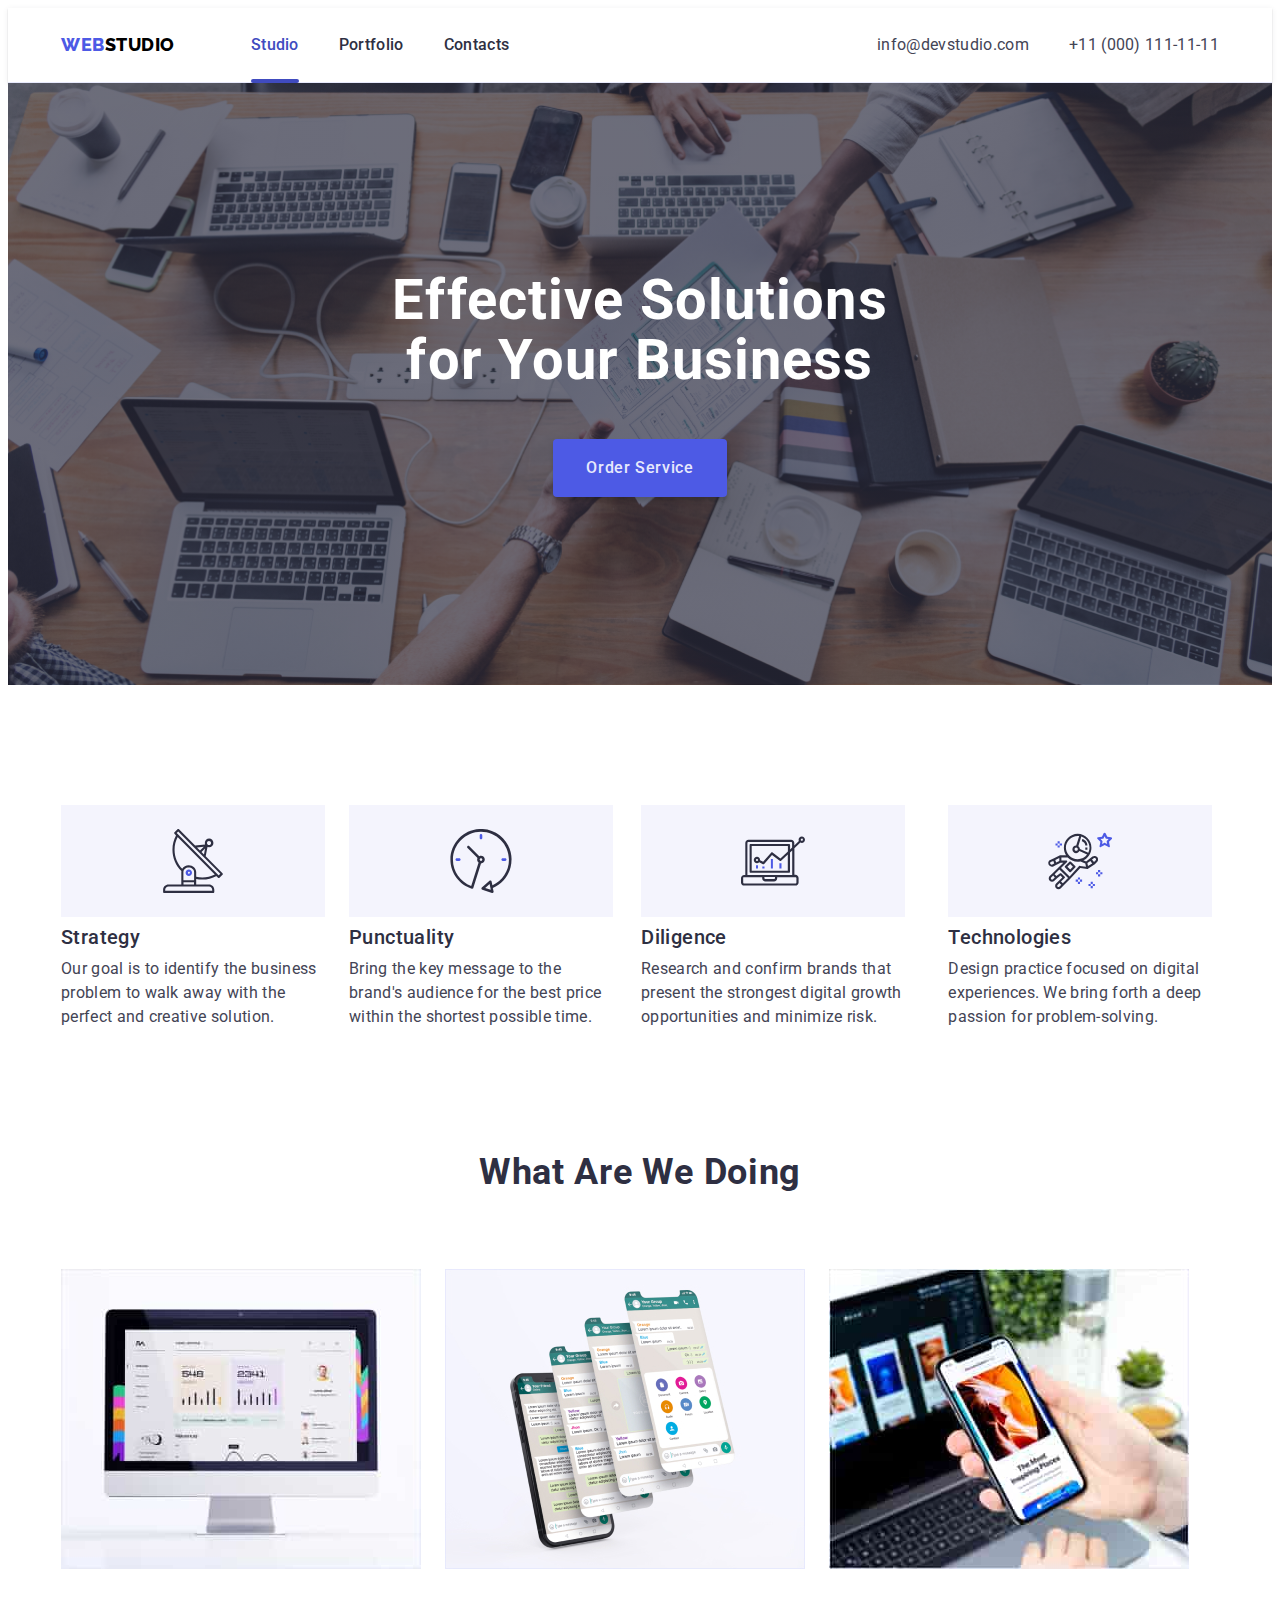
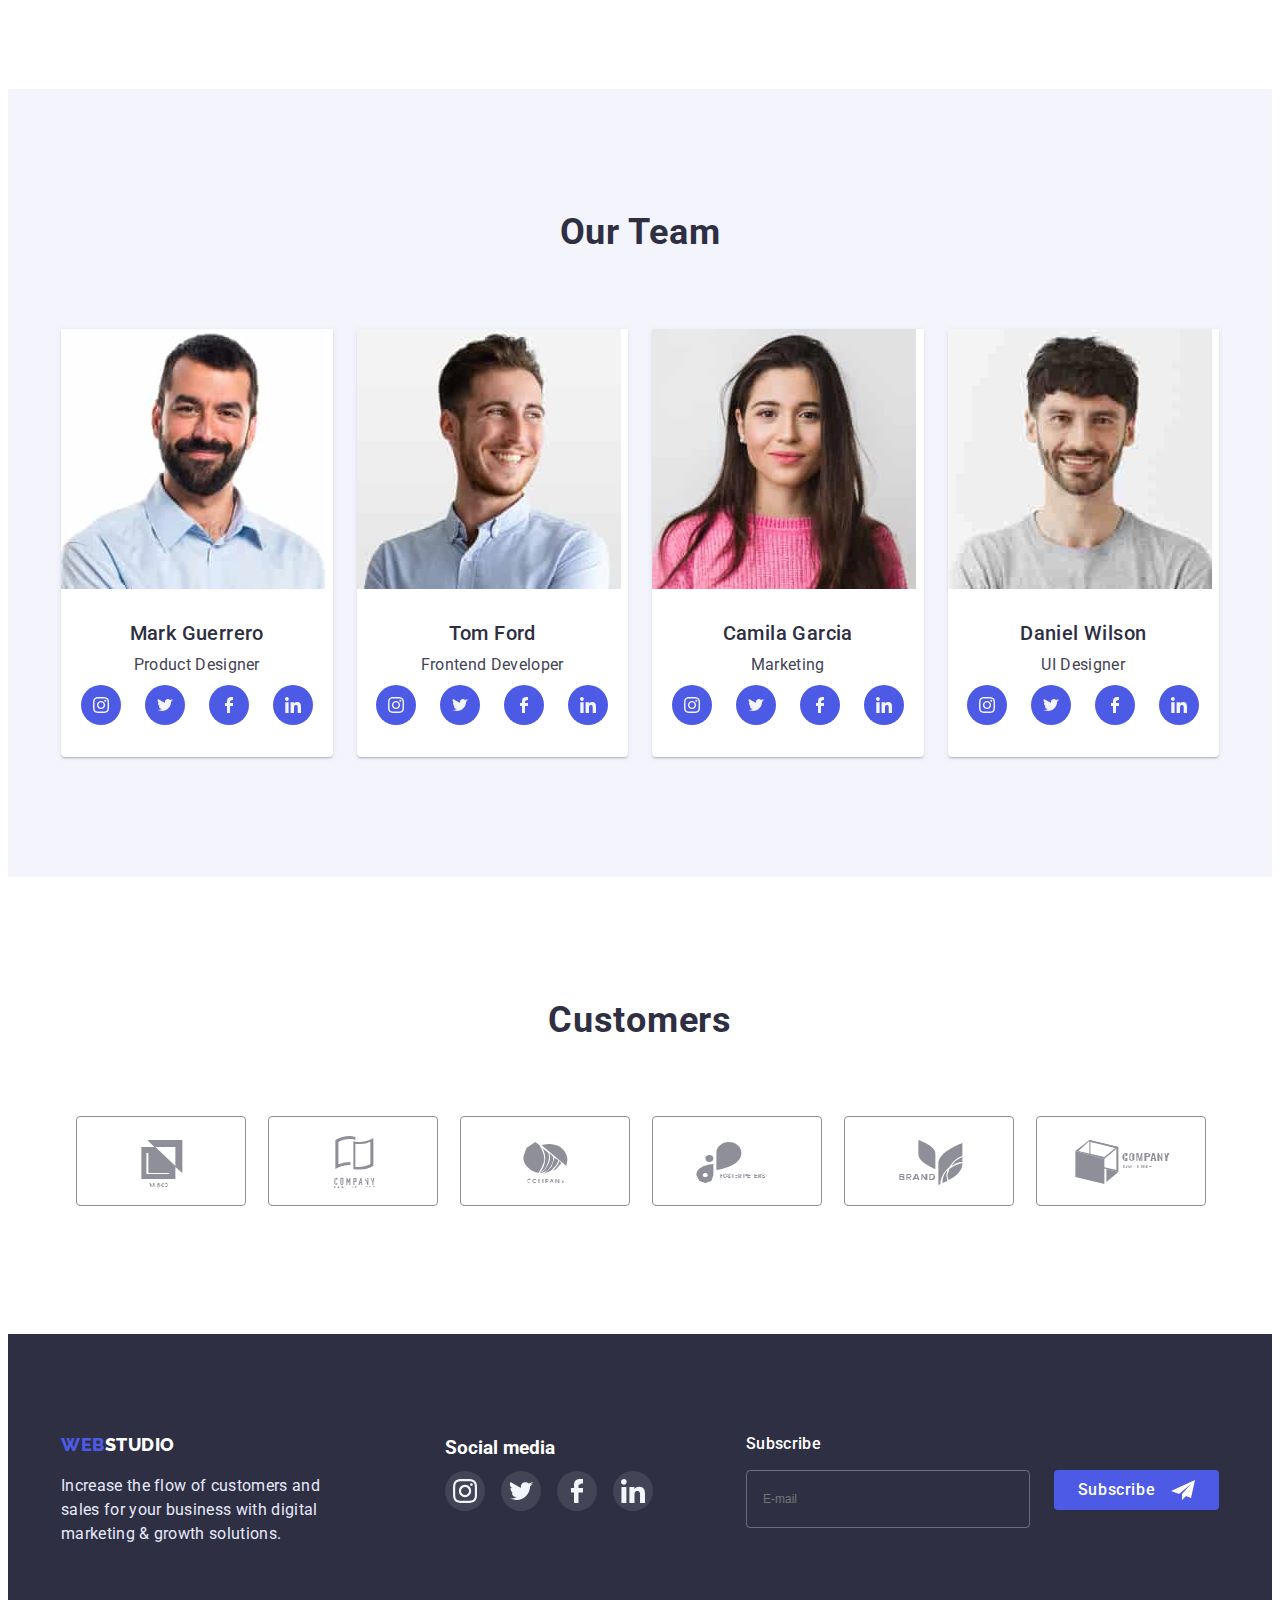
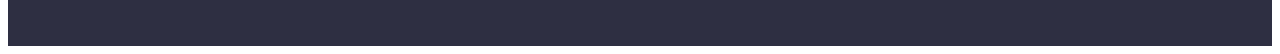
==== commit f3c755be: "q" ====
--- a/index.html
+++ b/index.html
@@ -34,6 +34,9 @@
         <li><a class="header-address" href="tel:+110001111111">+11 (000) 111-11-11</a></li>      
       </ul>
     </address>
+    </div>
+    <div class="header-container-mobail">
+      
     </div>
     </div>
   </header>
@@ -330,7 +333,7 @@
   <p class="title footer-form-title">Subscribe</p>
   <div class="form-footer">
   <label class="button-submit-bloc-footer" for="email">
-    <input class="input-all-footer mail" id="email" type="email" name="name" placeholder="E-mail"/>     
+    <input class="input-all-footer mail" id="email" type="email" name="name" placeholder="E-mail"required/>     
   </label>
   <button class=" button-footer" type="submit">Subscribe
         <svg class=" icon-footer">
@@ -348,22 +351,22 @@
       <use href="./images/icons.svg#icon-close"></use>
     </svg>
   </button>  
-     <form name="contact-form" autocomplete="off" novalidate>       
+     <form name="contact-form" autocomplete="off">       
         <p class="name-modal">Leave your contacts and we will call you back</p>               
       <label class="label" for="user-person">Name     
-         <input class="input-all" id="user-person" type="text" name="name"/>
+         <input class="input-all" id="user-person" type="text" name="name" required/>
           <svg class="contact-form-icon" >
             <use href="./images/icons.svg#icon-person"></use>
           </svg>         
         </label>
          <label class="label" for="user-phone">Phone       
-         <input class="input-all" id="user-phone" type="text" name="name"/>
+         <input class="input-all" id="user-phone" type="text" name="name" required/>
           <svg class="contact-form-icon" >
             <use href="./images/icons.svg#icon-phone"></use>
           </svg>         
         </label>            
          <label class="label" for="user-email">Email        
-          <input class="input-all" id="user-email" type="text" name="name"/>
+          <input class="input-all" id="user-email" type="text" name="name" required/>
            <svg class="contact-form-icon">
              <use href="./images/icons.svg#icon-email"></use>
            </svg>          
@@ -372,7 +375,7 @@
          <textarea class="textarea text-form" name="user-comment" id="user-comment" placeholder="Text input"></textarea>
         </label>                   
             <label class="checkbox-labe label"> Iaccept the terms and conditions of the
-             <input class="rivat-all" id="terms-conditions" type="checkbox" name="terms-conditions"> 
+             <input class="rivat-all" id="terms-conditions" type="checkbox" name="terms-conditions" required> 
                    <svg class="checkbox-icon">
                <use href="./images/icons.svg#icon-vecto"></use>
               </svg>      
--- a/css/styles.css
+++ b/css/styles.css
@@ -76,6 +76,7 @@
   margin: 0 auto;
   padding: 0 15px ;
 }
+
 .container-section-fon{
   display: flex;
     max-width: 100%;
@@ -126,7 +127,11 @@
     padding: 0px;
   }
 }
-
+@media( max-width: 768px){
+  .header-menu{
+    display: none;
+  }
+}
 
 .header-link{
   text-decoration:none ;
@@ -180,7 +185,8 @@
   .header-address:last-child:focus{
     color: var(--bg-color); 
   }
-
+/*  header mobail    */
+.header-container-mobail{}
 
   /* MAIN CONTENT  */
 
@@ -200,7 +206,7 @@
  
 .main-title {
   color:var(--accent-color);
-  font-weight: 500;
+  font-weight: 700;
   font-size: 56px;
   line-height:1.07;
   letter-spacing:0.02em;
@@ -635,6 +641,7 @@
 
 }
  .modal-close{
+  display: flex;
   position: absolute;
   height: 24px;
   width: 24px;
@@ -649,6 +656,8 @@
   transition-duration: 250ms;
   transition-timing-function: cubic-bezier(0.4, 0, 0.2, 1);
   margin: 0;
+  justify-content: center;
+  align-items: center;
   }
 .backdrop.is-hidden{
  opacity: 0;
